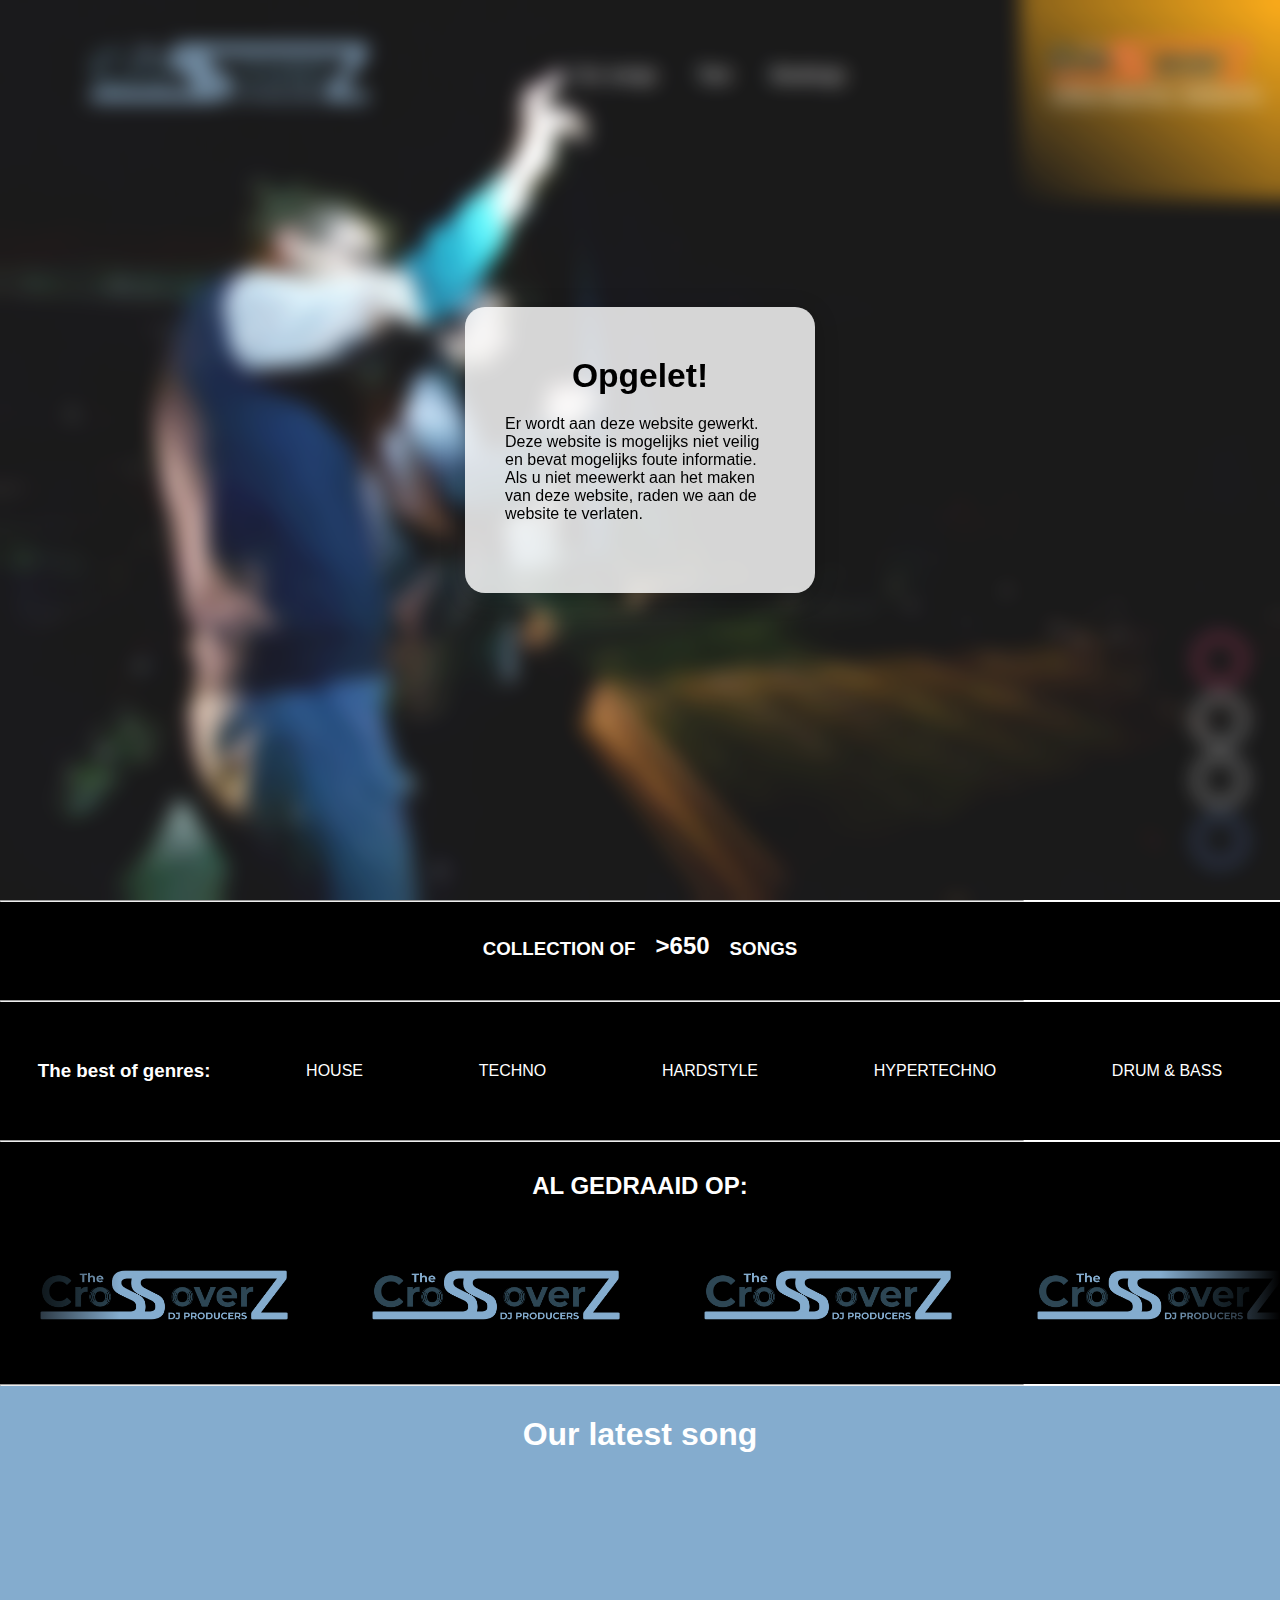
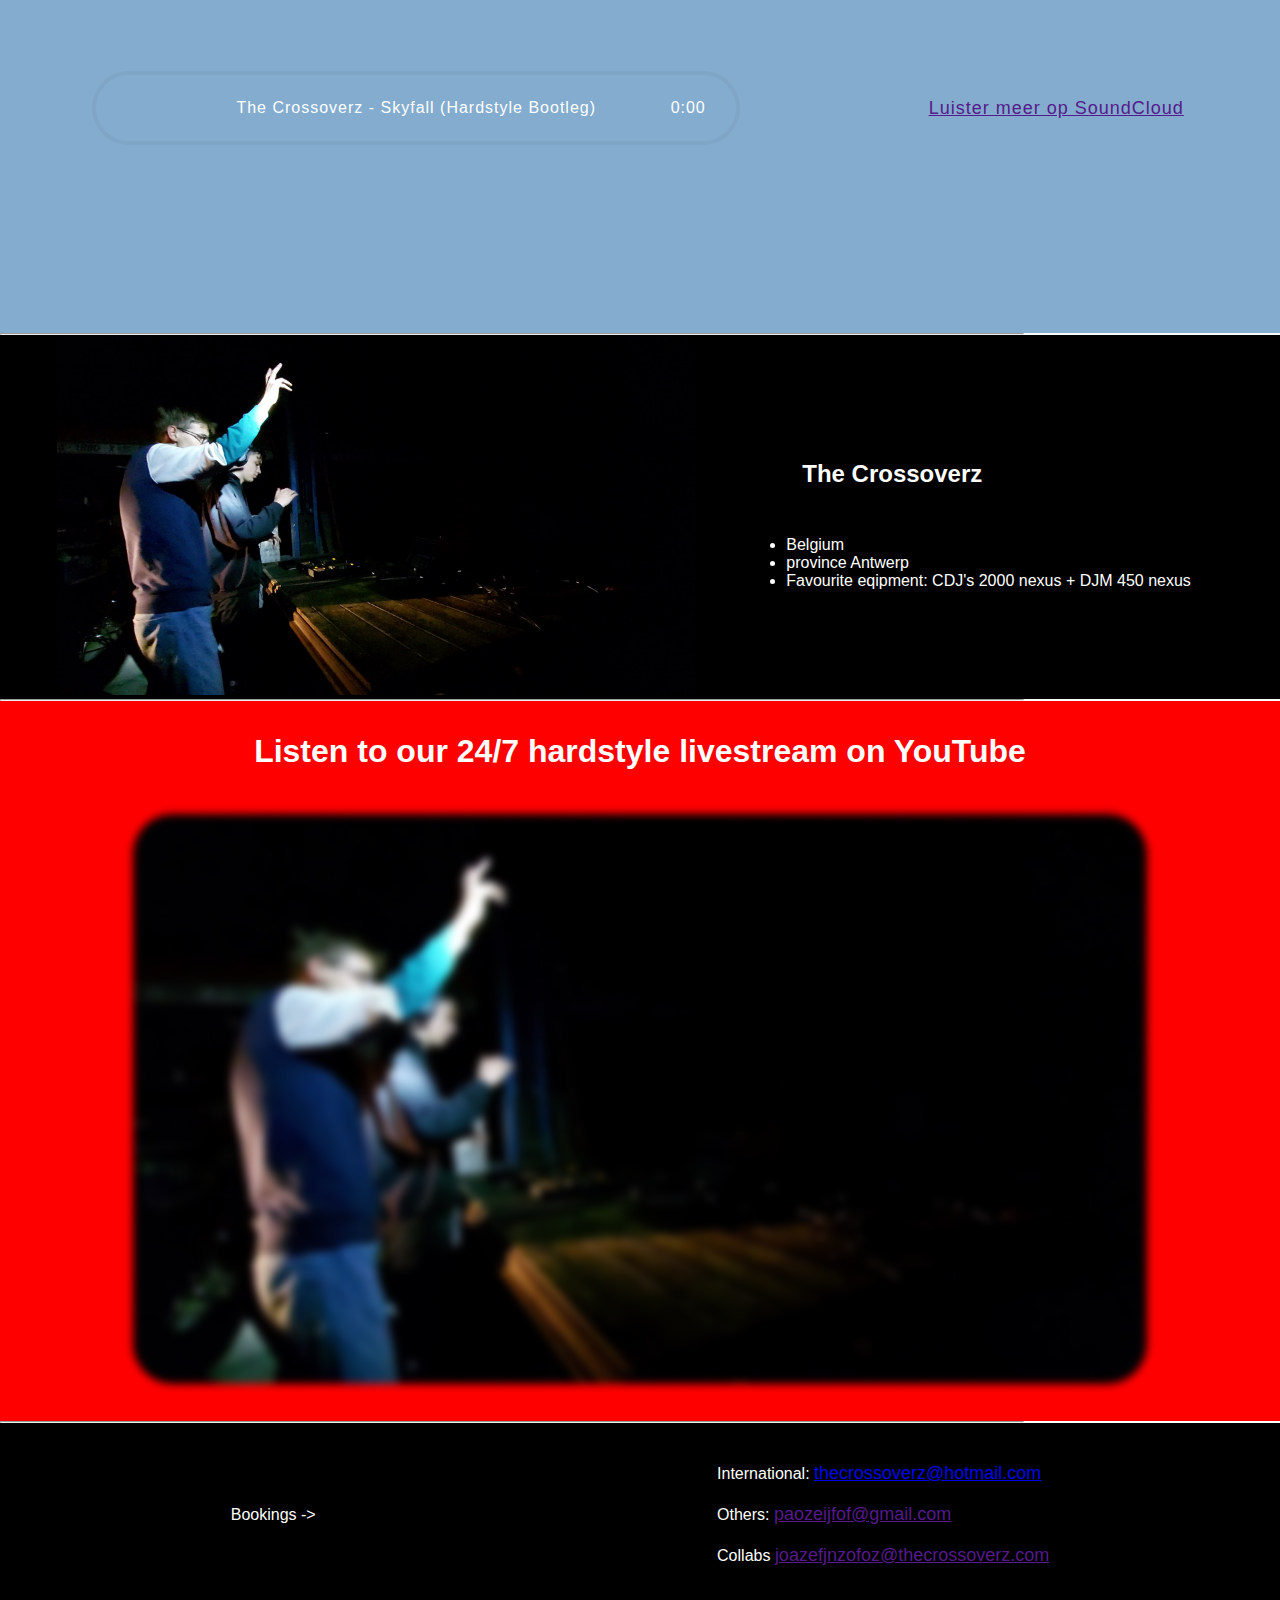
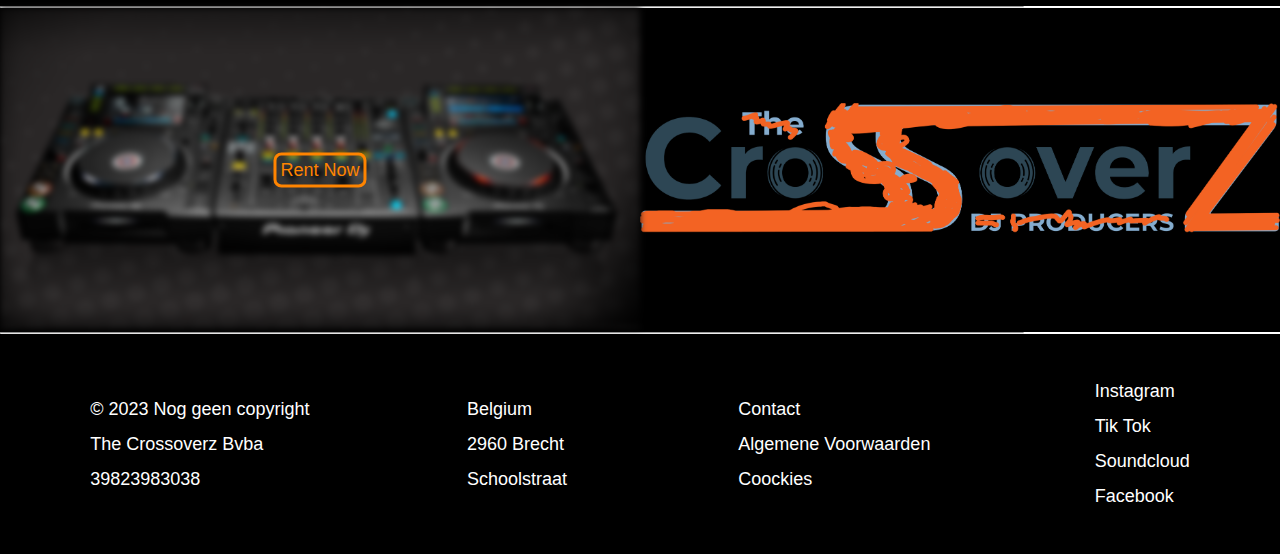
==== index.html @ 656bef37 "New website" ====
<!DOCTYPE html>
<html lang="en">
    <head>
        <meta charset="UTF-8" />
        <meta
            http-equiv="X-UA-Compatible"
            content="IE=edge" />
        <meta
            name="viewport"
            content="width=device-width, initial-scale=1.0" />
        <link
            rel="stylesheet"
            type="text/css"
            href="style.css" />
        <link
            rel="stylesheet"
            href="https://cdnjs.cloudflare.com/ajax/libs/font-awesome/6.4.0/css/all.min.css"
            integrity="sha512-iecdLmaskl7CVkqkXNQ/ZH/XLlvWZOJyj7Yy7tcenmpD1ypASozpmT/E0iPtmFIB46ZmdtAc9eNBvH0H/ZpiBw=="
            crossorigin="anonymous"
            referrerpolicy="no-referrer" />
        <title>The Crossoverz</title>
        <link
            rel="icon"
            type="image/x-icon"
            href="./media/Logo_Clear_Icon.png" />
    </head>
    <body>
        <!-- Pop-up screen -->
        <div
            class="popup-screen"
            style="display: flex">
            <div class="popup-box">
                <i class="fas fa-times close-btn"></i>
                <h2>Opgelet!</h2>
                <p>
                    Er wordt aan deze website gewerkt. Deze website is mogelijks niet veilig en bevat mogelijks foute informatie. Als u niet meewerkt aan het maken van deze website, raden we aan de
                    website te verlaten.
                </p>
            </div>
        </div>
        <!-- Header -->
        <header>
            <a href="/">
                <img
                    class="logo"
                    src="./media/Logo_Clear_Website.png"
                    alt="logo" />
            </a>
            <nav>
                <a href="#music">
                    <i class="fa-solid fa-music"></i>
                    Our songs
                </a>
                <a href="#test2">
                    <i class="fa-solid fa-flask-vial"></i>
                    Test
                </a>
                <a href="#bookings">
                    <i class="fa-solid fa-calendar-days"></i>
                    Bookings
                </a>
            </nav>
            <a href="https://www.rental.thecrossoverz.com">
                <img
                    class="logo_rental"
                    src="./media/Logo_Clear_Website_Rental.png"
                    alt="logo the crossoverz rental" />
                <p><i class="share-square"></i>OPEN RENTAL WEBSITE</p>
            </a>
        </header>
        <div class="later"></div>
        <!-- Fullscreenpicture -->
        <div class="fullscreenpicture">
            <img
                src="./media/thecrossoverz_dj.jpg"
                alt="muziek aan het draaien" />
        </div>
        <!-- Socials -->
        <div class="socials-wrapper">
            <a
                href="https://www.instagram.com/thecrossoverz"
                target="_blank">
                <i class="fa-brands fa-instagram"></i>
            </a>
            <a
                href="https://www.tiktok.com"
                target="_blank">
                <i class="fa-brands fa-tiktok"></i>
            </a>
            <a
                href="https://www.soundcloud.com"
                target="_blank">
                <i class="fa-brands fa-soundcloud"></i>
            </a>
            <a
                href="https://www.facebook.com"
                target="_blank">
                <i class="fa-brands fa-facebook-f"></i>
            </a>
        </div>
        <!-- Arrow -->
        <div class="arrow-wrapper">
            <a
                id="middle"
                href="#middle">
                <i class="fas fa-arrow-down"></i>
            </a>
        </div>
        <!-- Collection -->
        <hr />
        <div class="collection">
            <h3>Collection of</h3>
            <h2>>650</h2>
            <h3>songs</h3>
        </div>
        <hr />
        <!-- Genres -->
        <div class="genres">
            <h3>The best of genres:</h3>
            <p>house</p>
            <p>techno</p>
            <p>hardstyle</p>
            <p>hypertechno</p>
            <p>drum & bass</p>
        </div>
        <hr />
        <!-- Places slide -->
        <div class="places">
            <h2>Al gedraaid op:</h2>
            <div class="logos_places">
                <div class="logos_places-slide">
                    <img
                        src="./media/Logo_Clear_Website.png"
                        alt="" />
                    <img
                        src="./media/Logo_Clear_Website.png"
                        alt="" />
                    <img
                        src="./media/Logo_Clear_Website.png"
                        alt="" />
                    <img
                        src="./media/Logo_Clear_Website.png"
                        alt="" />
                    <img
                        src="./media/Logo_Clear_Website.png"
                        alt="" />
                    <img
                        src="./media/Logo_Clear_Website.png"
                        alt="" />
                </div>
                <div class="logos_places-slide">
                    <img
                        src="./media/Logo_Clear_Website.png"
                        alt="" />
                    <img
                        src="./media/Logo_Clear_Website.png"
                        alt="" />
                    <img
                        src="./media/Logo_Clear_Website.png"
                        alt="" />
                    <img
                        src="./media/Logo_Clear_Website.png"
                        alt="" />
                    <img
                        src="./media/Logo_Clear_Website.png"
                        alt="" />
                    <img
                        src="./media/Logo_Clear_Website.png"
                        alt="" />
                </div>
            </div>
        </div>
        <!-- Our music -->
        <hr />
        <!-- <iframe
            id="soundcloud"
            width="100%"
            height="450"
            scrolling="no"
            frameborder="no"
            allow="autoplay"
            src="https://w.soundcloud.com/player/?url=https%3A//api.soundcloud.com/playlists/1630295785&color=%2384acce&auto_play=false&hide_related=false&show_comments=true&show_user=true&show_reposts=false&show_teaser=true"></iframe> -->
        <div
            id="music"
            class="ourmusic">
            <h1>Our latest song</h1>
            <div class="oursongs">
                <audio
                    id="player"
                    src="./media/The Crossoverz - Skyfall.mp3"></audio>
                <div class="player">
                    <div class="control">
                        <i
                            class="fas fa-play"
                            id="playbtn"></i>
                    </div>
                    <div class="info">
                        The Crossoverz - Skyfall (Hardstyle Bootleg)
                        <div class="bar">
                            <div id="progress"></div>
                        </div>
                    </div>
                    <div id="current">0:00</div>
                </div>
                <div class="luitermeer">
                    <a
                        href=""
                        target="_blank"
                        >Luister meer op SoundCloud</a
                    >
                </div>
            </div>
        </div>
        <!-- Test -->
        <hr />
        <div class="test12">
            <div class="test1">
                <img
                    src="./media/thecrossoverz_dj.jpg"
                    alt="" />
            </div>
            <div
                id="test2"
                class="test2">
                <h2>The Crossoverz</h2>
                <ul>
                    <li>Belgium</li>
                    <li>province Antwerp</li>
                    <li>Favourite eqipment: CDJ's 2000 nexus + DJM 450 nexus</li>
                </ul>
            </div>
        </div>
        <hr />
        <!-- Livestream -->
        <div class="livestream">
            <h1>Listen to our 24/7 hardstyle livestream on YouTube</h1>
            <div class="vid">
                <img
                    src="./media/thecrossoverz_dj.jpg"
                    alt="" />
                <a href="https://wwW.youtube.com"><i class="fas fa-play"></i></a>
            </div>
        </div>
        <hr />
        <!-- Contact: bookings + others -->
        <div
            id="bookings"
            class="bookings">
            <div>
                <p>Bookings -></p>
            </div>
            <div>
                <p>
                    <i class="fa-solid fa-globe"></i>
                    International:
                    <a href="mailto:thecrossoverz@hotmail.com"> thecrossoverz@hotmail.com </a>
                </p>
                <p>
                    Others:
                    <a href="">paozeijfof@gmail.com</a>
                </p>
                <p>
                    <i class="fa-solid fa-people-arrows"></i>
                    Collabs
                    <a href="">joazefjnzofoz@thecrossoverz.com</a>
                </p>
            </div>
        </div>
        <hr />
        <!-- Rental -->
        <div class="rental">
            <div class="rental_links">
                <img
                    src="./media/1952410746.png"
                    alt="djset" />
                <a
                    class="rental_button"
                    href="https://www.rental.thecrossoverz.com"
                    ><i class="fa-solid fa-right-to-bracket"></i> Rent Now</a
                >
            </div>
            <div class="rental_rechts">
                <img
                    src="./media/Logo_Clear_Website_Rental.png"
                    alt="" />
            </div>
        </div>
        <hr />
        <!-- Footer -->
        <footer>
            <div class="kolom">
                <p>© 2023 Nog geen copyright</p>
                <p>The Crossoverz Bvba</p>
                <p>39823983038</p>
            </div>
            <div class="kolom">
                <a href="https://www.maps.google.com">
                    <p>Belgium</p>
                    <p>2960 Brecht</p>
                    <p>Schoolstraat</p>
                </a>
            </div>
            <div class="kolom">
                <a href="/contact.html">
                    <i class="fa-solid fa-address-card"></i>
                    Contact
                </a>
                <a href="">
                    <i class="fa-solid fa-file-invoice"></i>
                    Algemene Voorwaarden
                </a>
                <a href="">
                    <i class="fa-solid fa-cookie-bite"></i>
                    Coockies
                </a>
            </div>
            <div class="kolom">
                <a href=""><i class="fa-brands fa-instagram"></i> Instagram</a>
                <a href=""><i class="fa-brands fa-tiktok"></i> Tik Tok</a>
                <a href=""><i class="fa-brands fa-soundcloud"></i> Soundcloud</a>
                <a href=""><i class="fa-brands fa-facebook-f"></i> Facebook</a>
            </div>
        </footer>
        <script src="./srcipt.js"></script>

        <!-- Script voor pop-up -->
        <script type="text/javascript">
            const popupScreen = document.querySelector(".popup-screen");
            const popupBox = document.querySelector(".popup-box");
            const closeBtn = document.querySelector(".close-btn");

            window.addEventListener("load", () => {
                setTimeout(() => {
                    popupScreen.classList.add("active");
                }, 500);
            });

            closeBtn.addEventListener("click", () => {
                popupScreen.classList.remove("active");
                document.cookie = "WebsiteName=testWebsite; max-age=" + 24 * 60 * 60;
            });
            const WebsiteCookie = document.cookie.indexOf("WebsiteName=");
            if (WebsiteCookie != -1) {
                popupScreen.style.display = "none";
            } else {
                popupScreen.style.display = "flex";
            }
        </script>
    </body>
</html>
---- style.css ----
* {
    padding: 0;
    margin: 0;
    font-family: Verdana, Geneva, Tahoma, sans-serif;
    scroll-behavior: smooth;
    box-sizing: border-box;
}

a {
    font-size: large;
}

hr {
    /* margin: 5px auto; */
    /* background-color: rgb(255, 255, 255); */
    width: 80%;
    /* height: 4px; */
    /* border-radius: 50px; */
}

* a:hover {
    color: #84acce;
}

/* Cookies */
.popup-screen {
    font-family: "Roboto Mono", monospace;
    z-index: 99999999;
    position: fixed;
    background: rgba(255, 255, 255, 0.1);
    -webkit-backdrop-filter: blur(10px);
    backdrop-filter: blur(10px);
    width: 100%;
    height: 100vh;
    display: -webkit-box;
    display: -ms-flexbox;
    display: flex;
    -webkit-box-pack: center;
    -ms-flex-pack: center;
    justify-content: center;
    -webkit-box-align: center;
    -ms-flex-align: center;
    align-items: center;
    visibility: hidden;
    -webkit-transition: 0.5s ease;
    -o-transition: 0.5s ease;
    transition: 0.5s ease;
    -webkit-transition-property: visibility;
    -o-transition-property: visibility;
    transition-property: visibility;
}
.popup-screen.active {
    visibility: visible;
}
.popup-box {
    position: relative;
    background: rgba(255, 255, 255, 0.8);
    -webkit-backdrop-filter: blur(10px);
    backdrop-filter: blur(10px);
    max-width: 350px;
    display: -webkit-box;
    display: -ms-flexbox;
    display: flex;
    -webkit-box-pack: center;
    -ms-flex-pack: center;
    justify-content: center;
    -webkit-box-align: center;
    -ms-flex-align: center;
    align-items: center;
    -webkit-box-orient: vertical;
    -webkit-box-direction: normal;
    -ms-flex-direction: column;
    flex-direction: column;
    margin: 20px;
    padding: 50px 40px;
    border-radius: 20px;
    -webkit-box-shadow: 0 5px 25px rgb(0 0 0 / 20%);
    box-shadow: 0 5px 25px rgb(0 0 0 / 20%);
    -webkit-transform: scale(0);
    -ms-transform: scale(0);
    transform: scale(0);
    -webkit-transition: 0.5s ease;
    -o-transition: 0.5s ease;
    transition: 0.5s ease;
    -webkit-transition-property: -webkit-transform;
    transition-property: -webkit-transform;
    -o-transition-property: transform;
    transition-property: transform;
    transition-property: transform, -webkit-transform;
}
.popup-screen.active .popup-box {
    -webkit-transform: scale(1);
    -ms-transform: scale(1);
    transform: scale(1);
}
.popup-box h2 {
    font-size: 2.1em;
    font-weight: 800;
    margin-bottom: 20px;
}
.popup-box p {
    font-size: 1em;
    margin-bottom: 20px;
}
.popup-box .btn {
    color: #fff;
    background: rgb(45, 192, 26);
    font-size: 1.1em;
    font-weight: 500;
    text-decoration: none;
    text-transform: uppercase;
    padding: 7px 27px;
    border-radius: 7px;
}
.close-btn {
    position: absolute;
    font-size: 1em;
    top: 0;
    right: 0;
    margin: 15px;
    cursor: pointer;
    opacity: 0.5;
    -webkit-transition: 0.3s ease;
    -o-transition: 0.3s ease;
    transition: 0.3s ease;
    -webkit-transition-property: opacity;
    -o-transition-property: opacity;
    transition-property: opacity;
}
.close-btn:hover {
    opacity: 1;
}

/* Scrollbar + Selectie v tekst */
::-moz-selection {
    color: white;
    background-color: #84acce;
}
::selection {
    color: white;
    background-color: #84acce;
}
::-webkit-scrollbar {
    width: 12px;
}
::-webkit-scrollbar-track {
    -webkit-box-shadow: inset 0 0 10px rgba(0, 0, 0, 0.25);
    box-shadow: inset 0 0 10px rgba(0, 0, 0, 0.25);
}
::-webkit-scrollbar-thumb {
    border-radius: 10px;
    background-color: #84acce;
}
::-webkit-scrollbar-thumb:hover {
    background-color: #84acced5;
}

/* Header */
header {
    position: absolute;
    top: 0;
    left: 0;
    width: 100%;
    display: flex;
    justify-content: space-between;
    align-items: center;
    color: white;
    height: 150px;
    z-index: 999;
}

header a {
    margin: 1em;
    text-decoration: none;
    color: white;
}

header .logo {
    width: 350px;
    height: auto;
    padding-left: 4em;
}

header .logo_rental {
    width: 200px;
    height: auto;
    margin-right: 7%;
}

.later {
    position: absolute;
    top: 0;
    right: 0;
    height: 200px;
    width: 260px;
    background: linear-gradient(to top right, transparent, orange);
    z-index: 100;
}

/* Fullscreen picture */
.fullscreenpicture {
    width: 100%;
    height: 100vh;
    overflow: hidden;
}

.fullscreenpicture img {
    width: 100%;
    height: 100%;
    object-fit: cover;
    object-position: left top;
}

/* Socials */
.socials-wrapper {
    position: absolute;
    bottom: 25px;
    right: 25px;
    z-index: 10;
}

.socials-wrapper a {
    display: flex;
    align-items: center;
    justify-content: center;
    width: 50px;
    height: 50px;
    color: white;
    font-size: 25px;
    text-decoration: none;
    border: solid white 3px;
    border-radius: 50%;
    margin: 10px;
}
.socials-wrapper a:nth-child(1) {
    color: #e1306c;
    border-color: #e1306c;
}
/* .socials-wrapper a:nth-child(2){
    color: #00000000;
    border-color: #00000000;
} */
/* .socials-wrapper a:nth-child(3){
    color: #4267b2;
    border-color: #4267b2;
} */
.socials-wrapper a:nth-child(4) {
    color: #4267b2;
    border-color: #4267b2;
}

/* Arrow */
.arrow-wrapper {
    position: absolute;
    bottom: 25px;
    left: 50%;
    transform: translateX(-50%);
    z-index: 10;
}

.arrow-wrapper a {
    display: flex;
    align-items: center;
    justify-content: center;
    width: 40px;
    height: 40px;
    color: #ffffff;
    font-size: 22px;
    text-decoration: none;
}

/* Music collection size */
.collection {
    text-transform: uppercase;
    display: flex;
    color: white;
    background-color: black;
    align-items: flex-end;
    align-content: center;
    justify-content: center;
    padding: 20px 0 30px 0;
}

.collection * {
    padding: 10px;
}

/* Our genres */
.genres {
    background-color: black;
    color: white;
    display: flex;
    align-items: center;
    justify-content: space-around;
    padding: 50px 0px;
    flex-wrap: wrap;
    align-content: center;
}

.genres p {
    text-transform: uppercase;
    padding: 10px 20px;
}

/* Places been slide */
.places {
    background-color: black;
    color: white;
}

.places h2 {
    text-transform: uppercase;
    text-align: center;
    padding: 30px 10px 10px 10px;
}

@keyframes slide {
    from {
        transform: translateX(0);
    }
    to {
        transform: translateX(-100%);
    }
}

.logos_places {
    overflow: hidden;
    padding: 60px 0;
    background: black;
    white-space: nowrap;
    position: relative;
}

.logos_places:before,
.logos_places:after {
    position: absolute;
    top: 0;
    width: 120px;
    height: 100%;
    content: "";
    z-index: 2;
}

.logos_places:before {
    left: 0;
    background: linear-gradient(to left, rgba(255, 255, 255, 0), black);
}

.logos_places:after {
    right: 0;
    background: linear-gradient(to right, rgba(255, 255, 255, 0), black);
}

.logos_places:hover .logos-slide {
    animation-play-state: paused;
}

.logos_places-slide {
    display: inline-block;
    animation: 35s slide infinite linear;
}

.logos_places-slide img {
    height: 50px;
    margin: 0 40px;
}

/* Music player SoundCloud */
/* .soundcloud {
    height: 500px;
    color: black;
    background-color: orange;
    text-transform: uppercase;
    font-size: xx-large;
    text-align: center;
} */

/* Music player */

.ourmusic h1 {
    text-align: center;
    background-color: #84acce;
    padding: 30px;
    color: white;
}

.oursongs {
    min-height: 450px;
    margin: 0;
    padding: 0;
    box-sizing: border-box;
    /* font-family: sans-serif; */
    letter-spacing: 1px;
    transition: all 0.35s linear;
    display: flex;
    justify-content: space-around;
    align-items: center;
    --bg: #84acce;
    background-color: var(--bg);
    color: white;
    position: relative;
    z-index: 0;
}

.oursongs .player {
    width: 640px;
    background-color: var(--bg);
    display: grid;
    grid-template-columns: 48px 1fr 48px;
    grid-gap: 16px;
    padding: 8px 24px;
    position: relative;
    border-radius: 64px;
}

.oursongs .control,
#current {
    height: 100%;
    display: flex;
    justify-content: center;
    align-items: center;
    padding-block: 16px;
}

.oursongs #playbtn {
    font-size: 24px;
    color: rgba(255, 255, 255, 0);
    -webkit-text-stroke-width: 1px;
    -webkit-text-stroke-color: white;
    cursor: pointer;
}

.oursongs #playbtn:hover {
    -webkit-text-fill-color: white;
}

.oursongs .info {
    display: flex;
    justify-content: center;
    align-items: center;
    font-size: 16px;
}

.oursongs #current {
    text-align: right;
}

.oursongs .bar {
    --space: -4px;
    background-color: #2424240b;
    overflow: hidden;
    left: var(--space);
    right: var(--space);
    top: var(--space);
    bottom: var(--space);
    position: absolute;
    border-radius: 64px;
    z-index: -2;
}

.oursongs #progress {
    display: block;
    width: var(--progress, 0%);
    background-color: white;
    transition: all 1s linear;
    height: 100%;
}

/* Test */
.test2 {
    min-width: 300px;
    max-width: 50%;
}

.test1 img {
    max-width: 100%;
    height: auto;
}

.test1 {
    min-width: 300px;
    max-width: 50%;
}

.test12 {
    display: flex;
    align-items: stretch;
    background-color: black;
    flex-wrap: wrap;
    justify-content: space-evenly;
    align-items: center;
}

.test2 h2 {
    margin: 2em;
    color: white;
}

.test2 ul {
    color: white;
    margin: 2em;
}
.test2 p {
    margin: 2em;
    color: white;
}

/* Contact bookings, collabs, ... */
.bookings {
    display: flex;
    flex-wrap: wrap;
    align-content: center;
    justify-content: space-around;
    align-items: center;
    padding: 30px;
    color: white;
    background-color: black;
}

.bookings p {
    padding: 10px;
}

/* Rental */
.rental {
    display: flex;
    align-items: stretch;
    background-color: black;
    flex-wrap: wrap;
    justify-content: space-evenly;
    align-items: center;
}

.rental_links {
    min-width: 600px;
    max-width: 50%;
    position: relative;
    text-align: center;
}

.rental_links img {
    max-width: 100%;
    height: auto;
    filter: blur(3px);
}

.rental_button {
    position: absolute;
    top: 50%;
    left: 50%;
    transform: translate(-50%, -50%);
    text-decoration: none;
    z-index: 999;
    border-radius: 8px;
    color: rgb(255, 132, 0);
    border-color: rgb(255, 132, 0);
    border-width: 3px;
    padding: 4px;
    border-style: solid;
}

.rental_rechts {
    min-width: 600px;
    max-width: 50%;
}

.rental_rechts img {
    max-width: 100%;
    height: auto;
}

/* Live stream */
.livestream {
    background-color: red;
    height: 80vh;
    color: white;
    display: flex;
    align-content: space-around;
    flex-wrap: wrap;
    justify-content: center;
}
.livestream h1 {
    padding: 25px 0 0 0;
    text-align: center;
}

.livestream .vid {
    height: 70vh;
    padding: 30px;
    display: flex;
    align-items: center;
}
.livestream img {
    height: 100%;
    width: auto;
    border-radius: 40px;
    filter: blur(4px);
}

.livestream i {
    position: absolute;
    right: 50%;
    font-size: large;
}

.livestream a {
    color: white;
    text-decoration: none;
}

/* Footer */
footer {
    background-color: black;
    color: white;
    display: flex;
    justify-content: space-around;
    padding: 30px 15px;
    align-content: center;
    flex-wrap: wrap;
    font-size: large;
    align-items: center;
}

footer div {
    padding: 10px;
}

footer .kolom {
    display: flex;
    flex-direction: column;
    /* align-items: center; */
    align-items: flex-start;
}

footer .kolom * {
    padding: 7px;
}

footer a {
    text-decoration: none;
    color: white;
    padding: 10px;
}
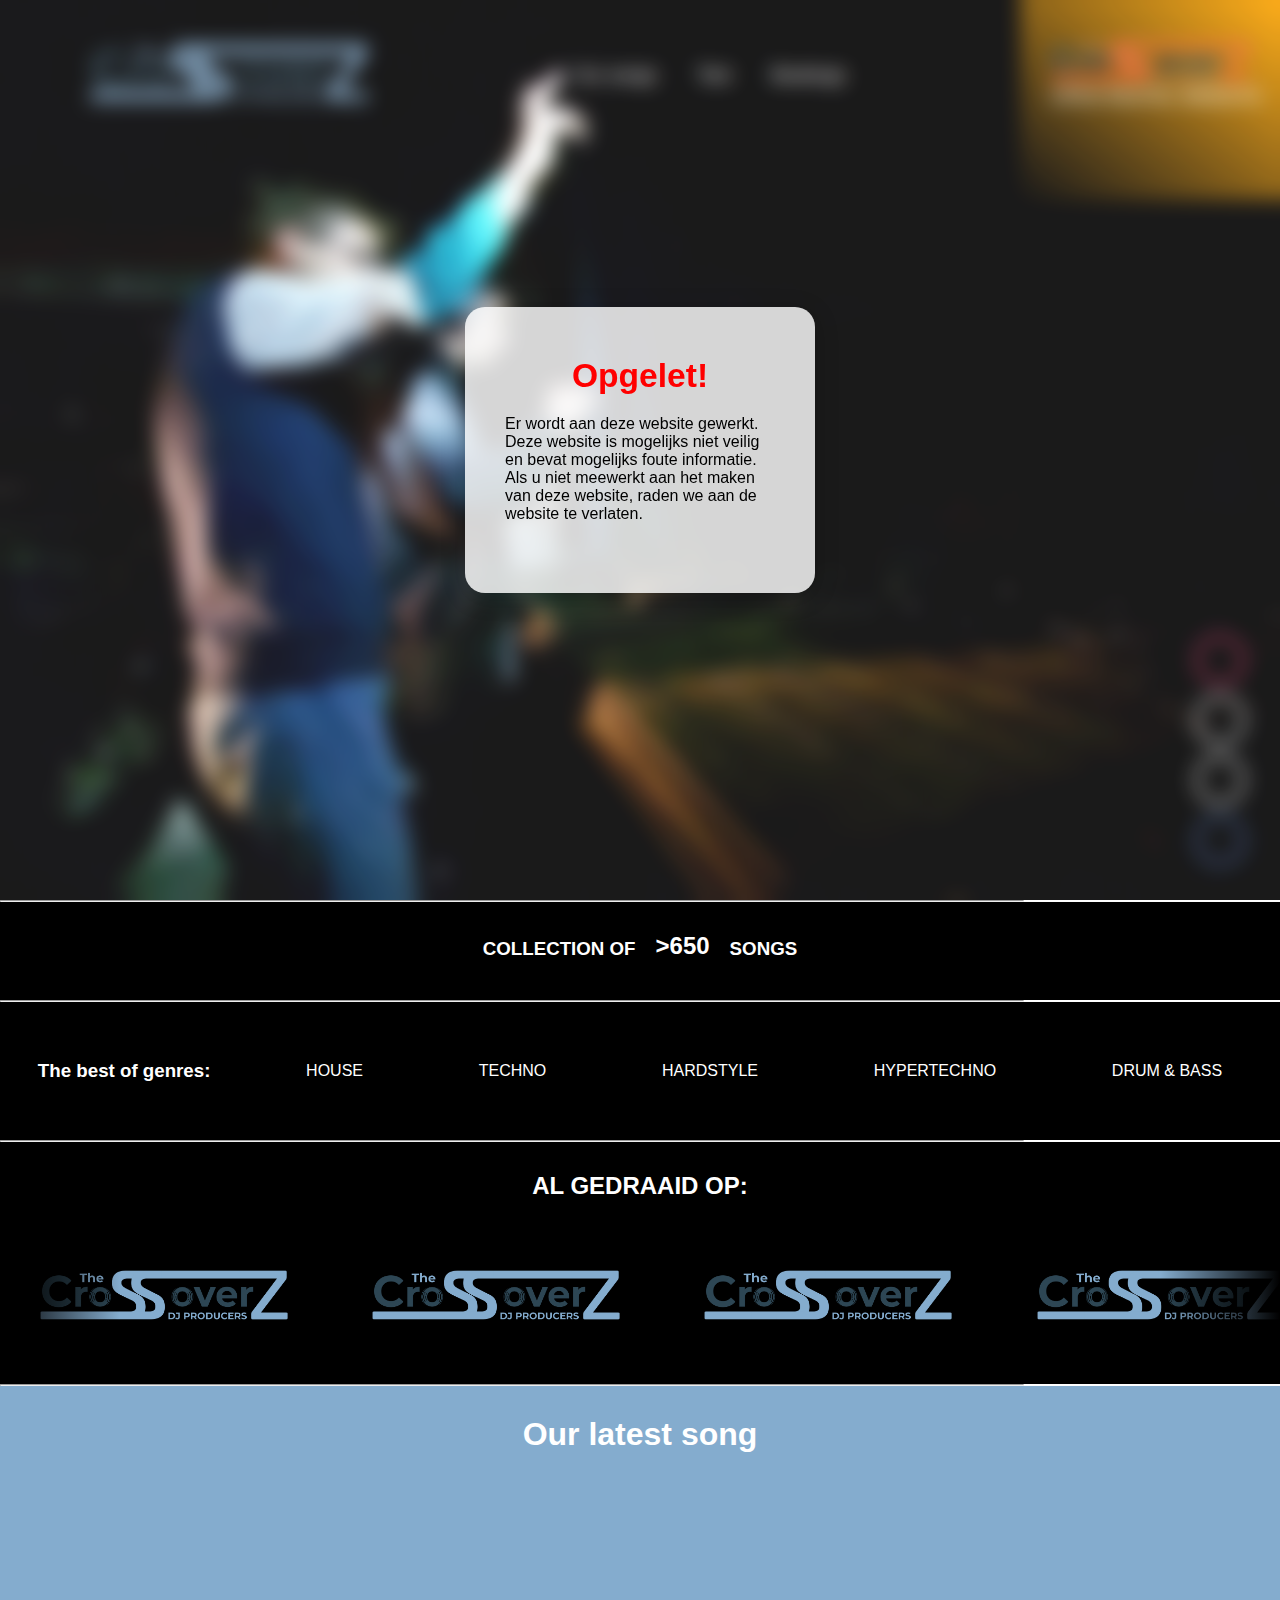
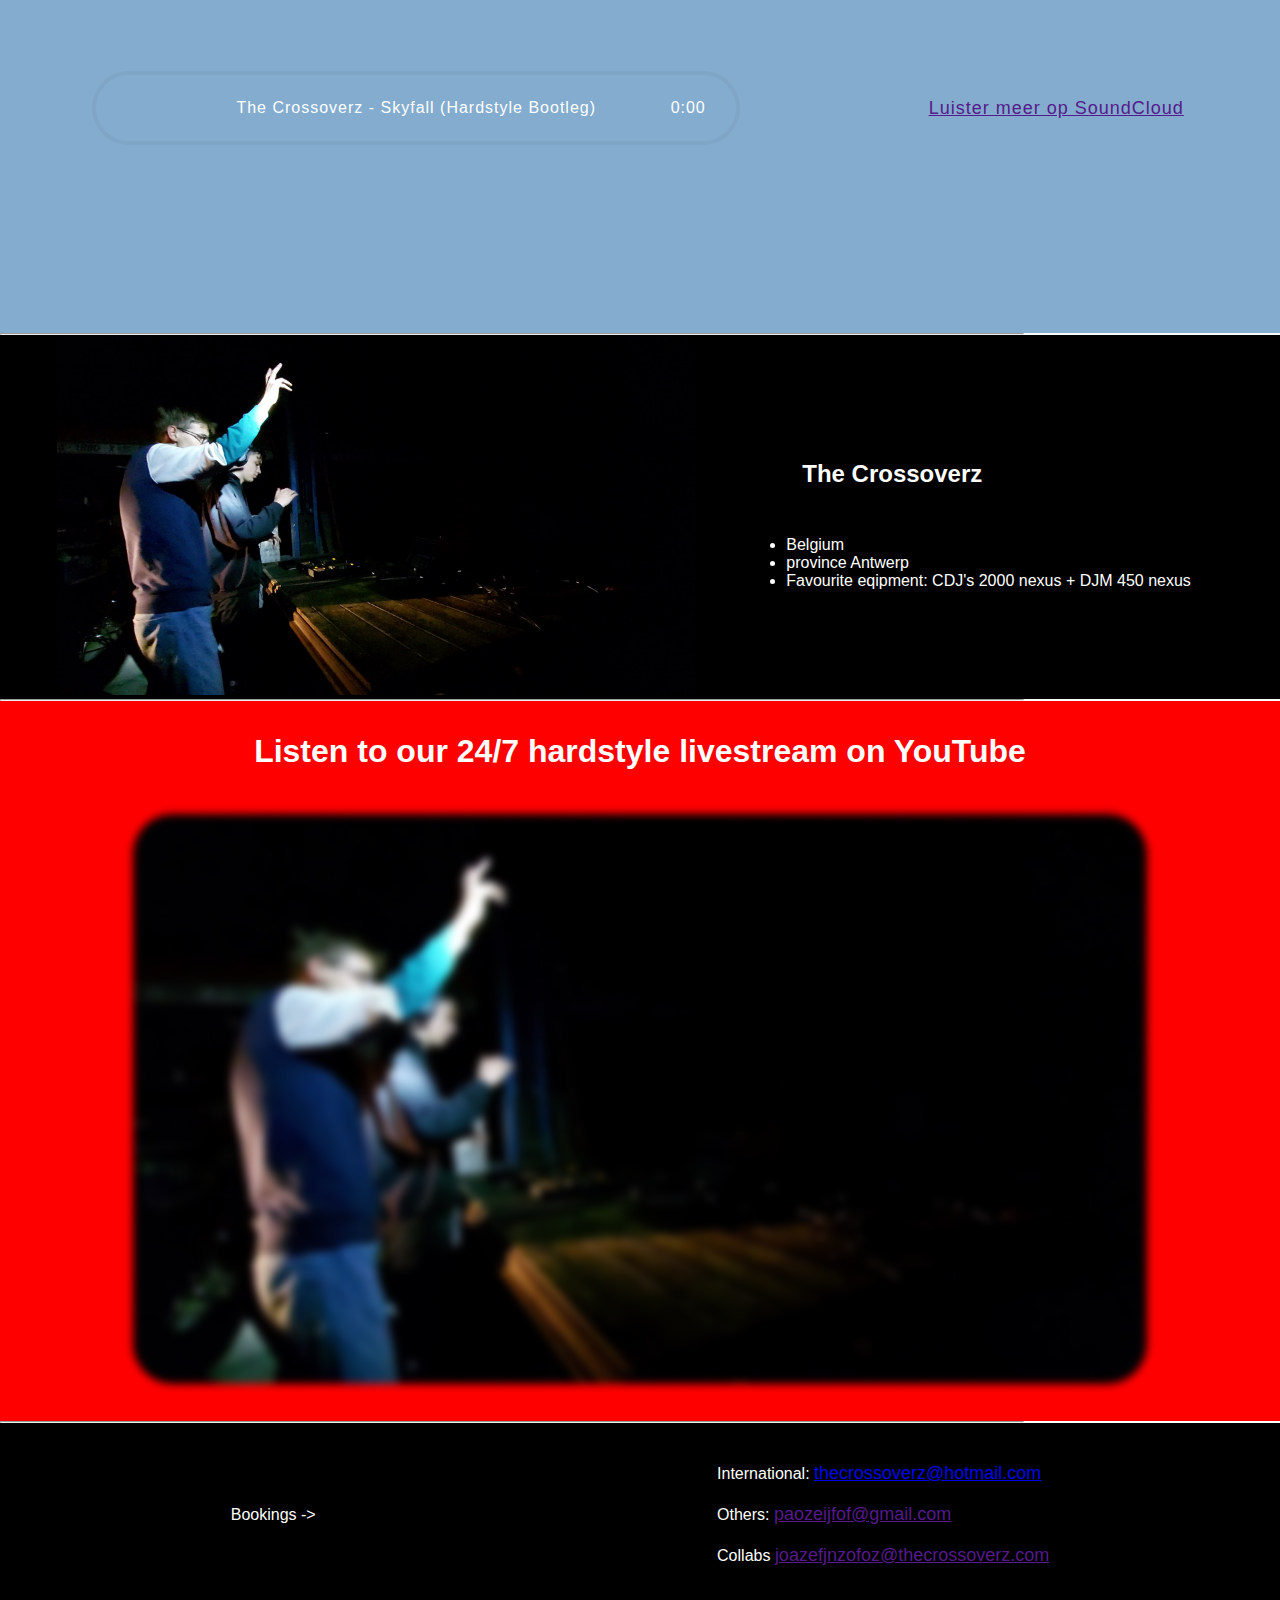
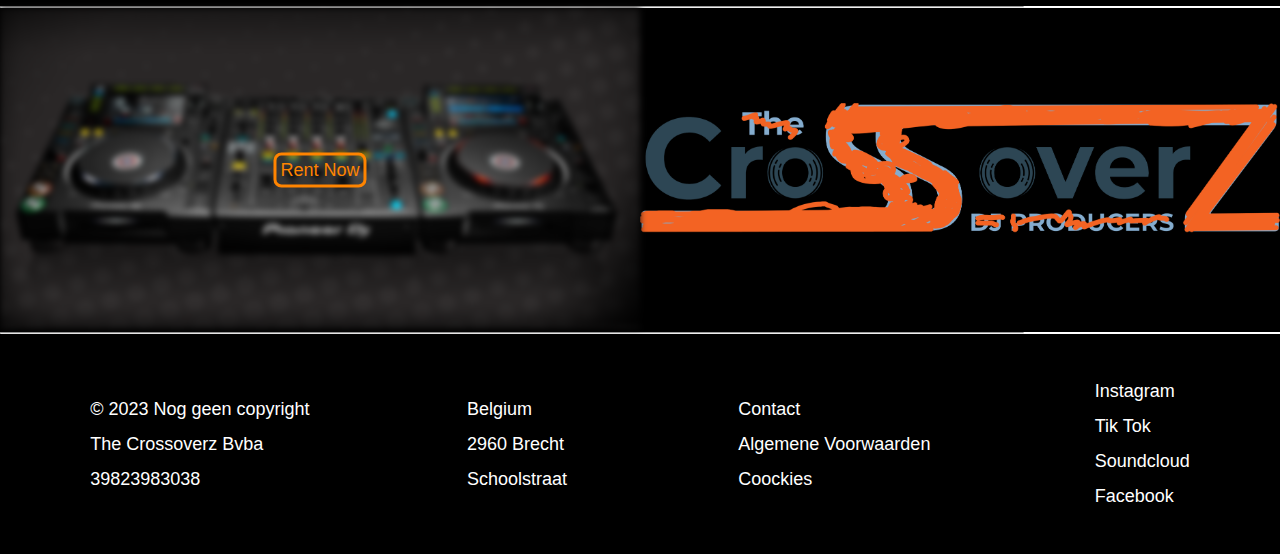
==== commit 1dbeb166: "zaoerihfozagh" ====
--- a/index.html
+++ b/index.html
@@ -31,7 +31,7 @@
             style="display: flex">
             <div class="popup-box">
                 <i class="fas fa-times close-btn"></i>
-                <h2>Opgelet!</h2>
+                <h2><i class="fa-solid fa-triangle-exclamation fa-spin"></i> Opgelet!</h2>
                 <p>
                     Er wordt aan deze website gewerkt. Deze website is mogelijks niet veilig en bevat mogelijks foute informatie. Als u niet meewerkt aan het maken van deze website, raden we aan de
                     website te verlaten.
--- a/style.css
+++ b/style.css
@@ -22,7 +22,7 @@
     color: #84acce;
 }
 
-/* Cookies */
+/* Pop-Up */
 .popup-screen {
     font-family: "Roboto Mono", monospace;
     z-index: 99999999;
@@ -94,6 +94,7 @@
     transform: scale(1);
 }
 .popup-box h2 {
+    color: red;
     font-size: 2.1em;
     font-weight: 800;
     margin-bottom: 20px;
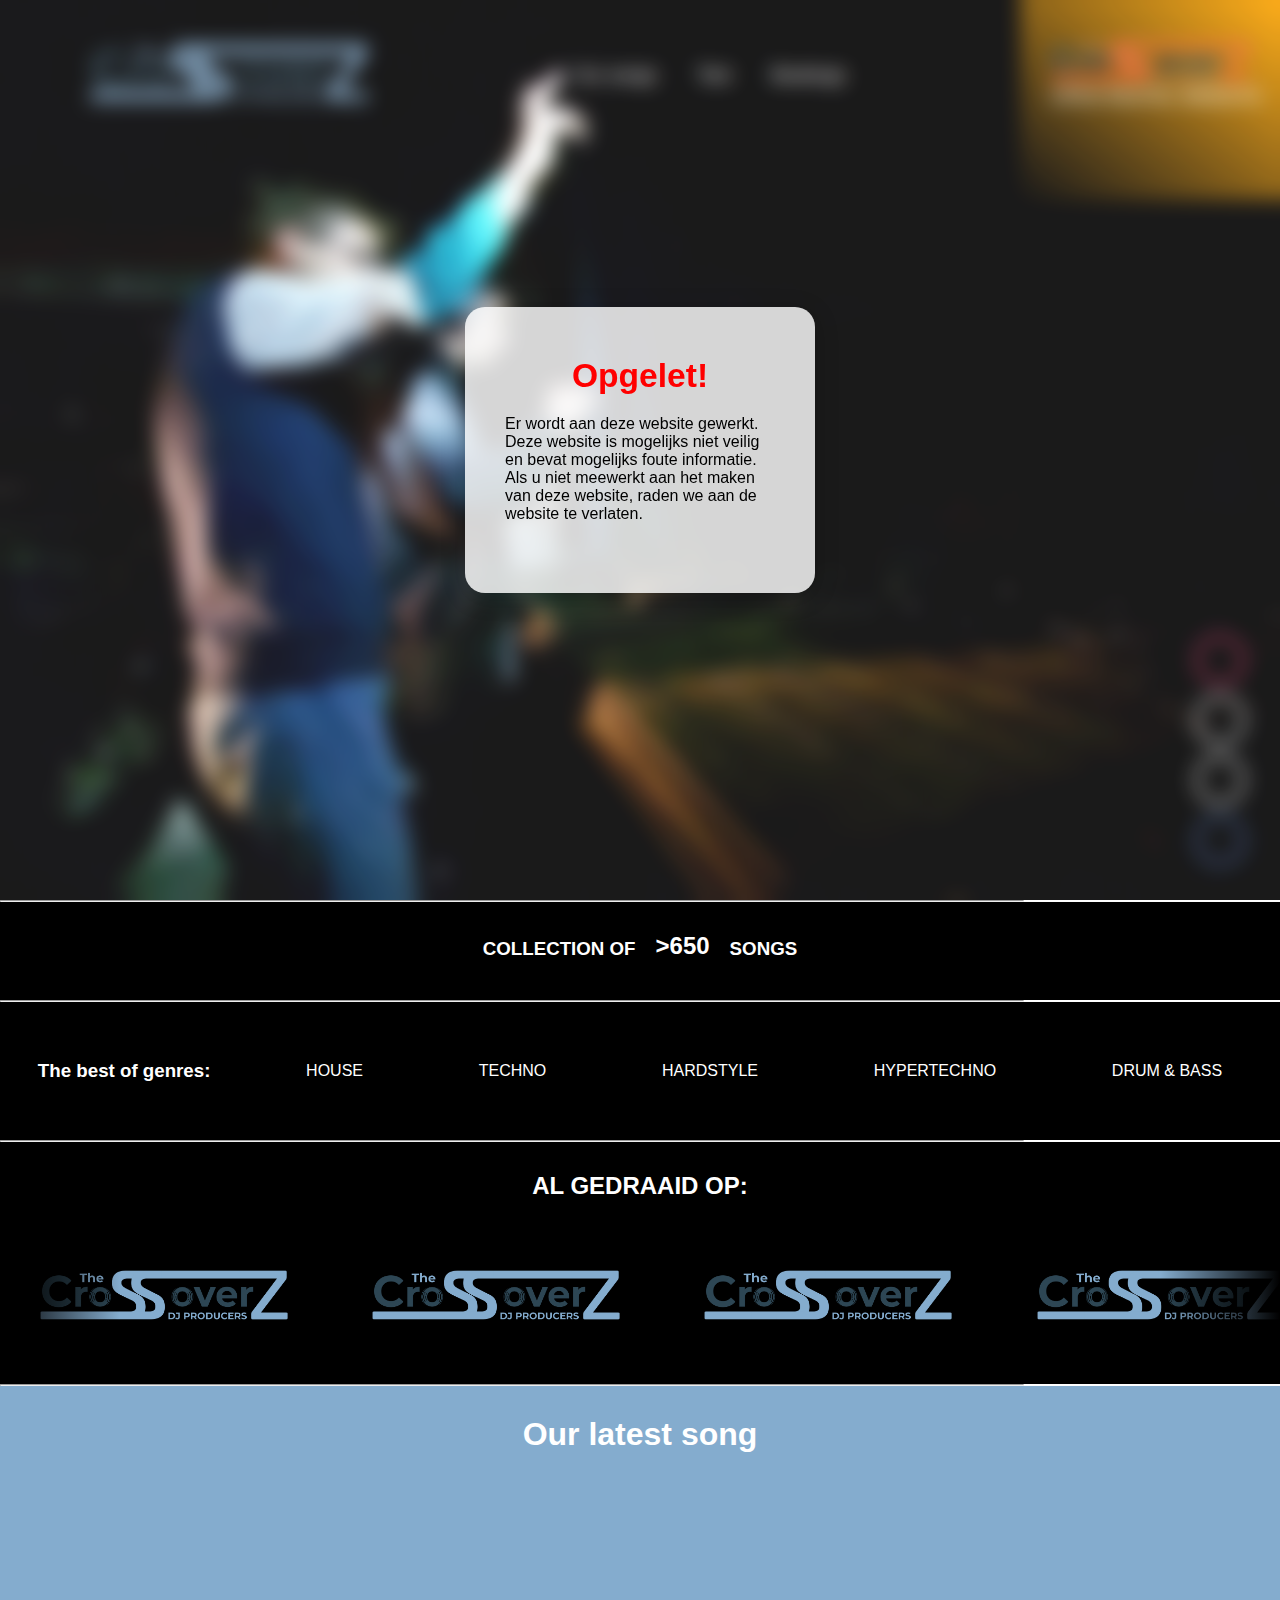
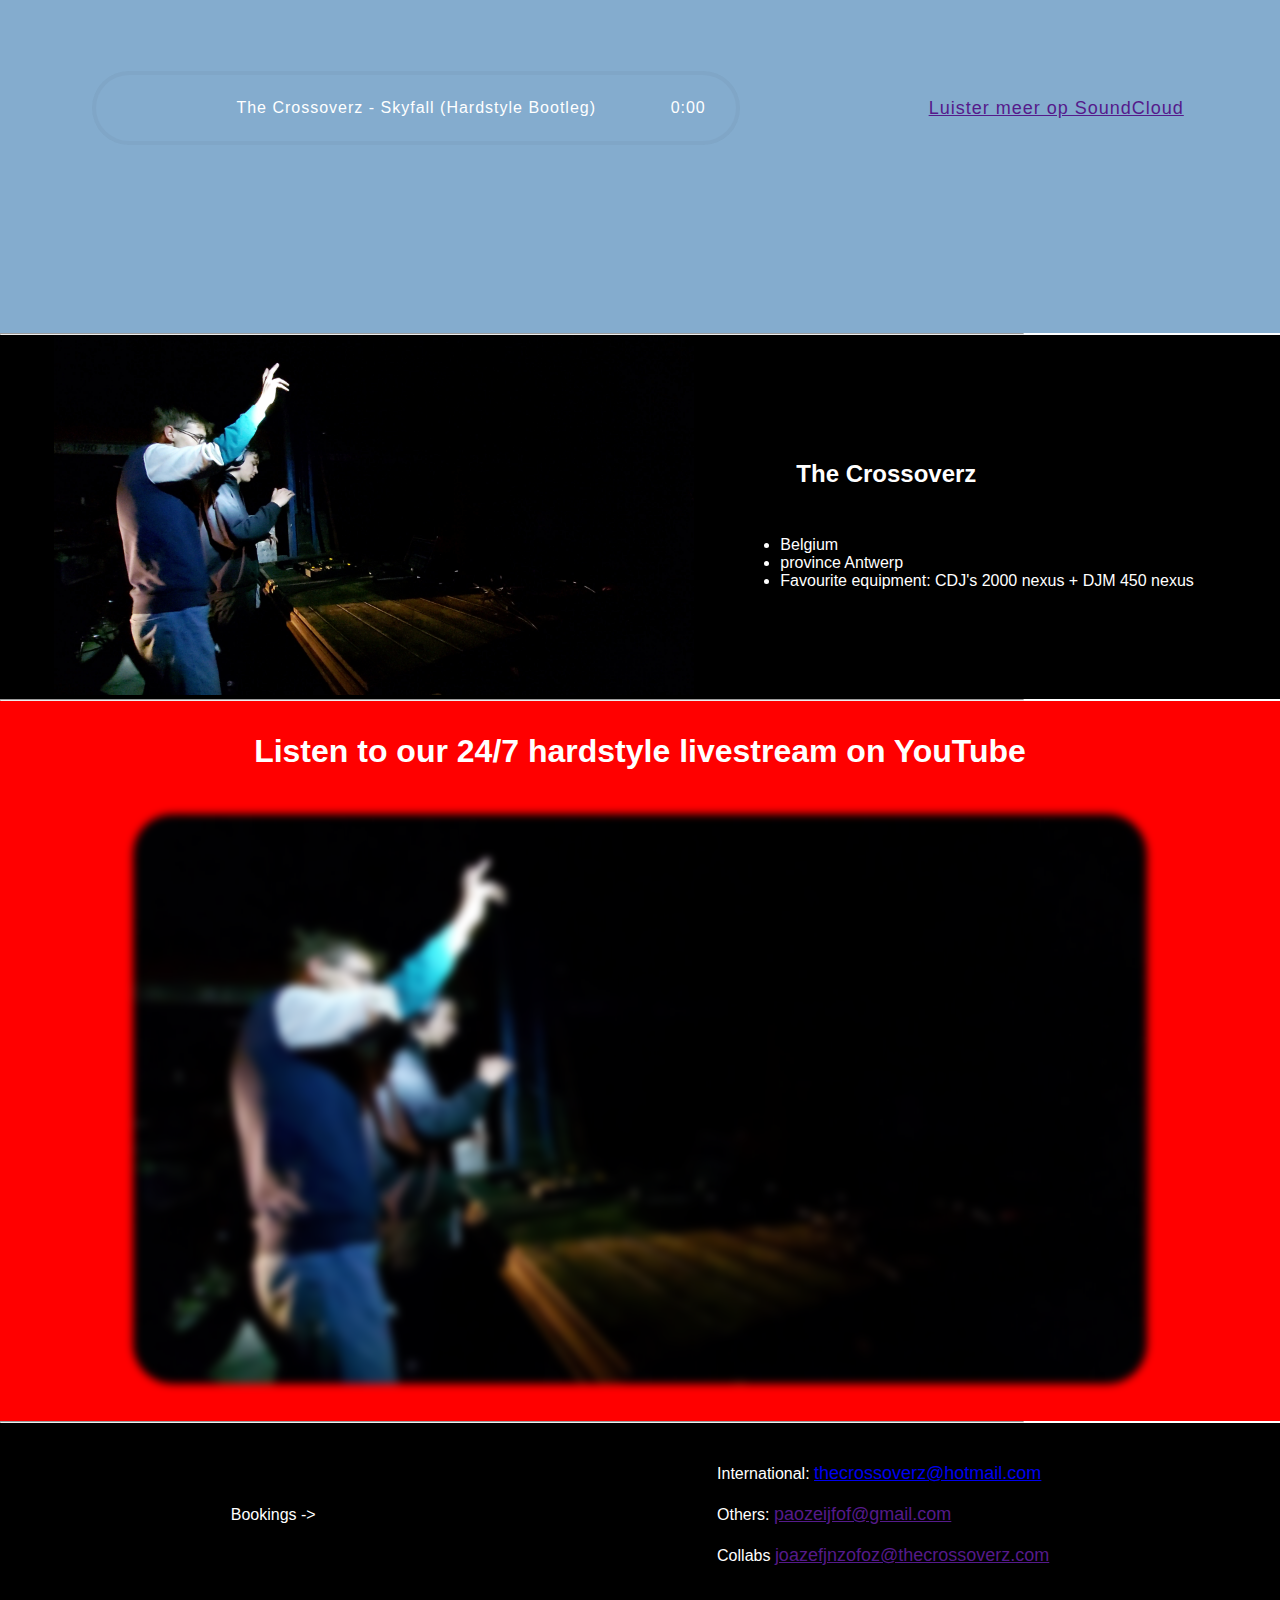
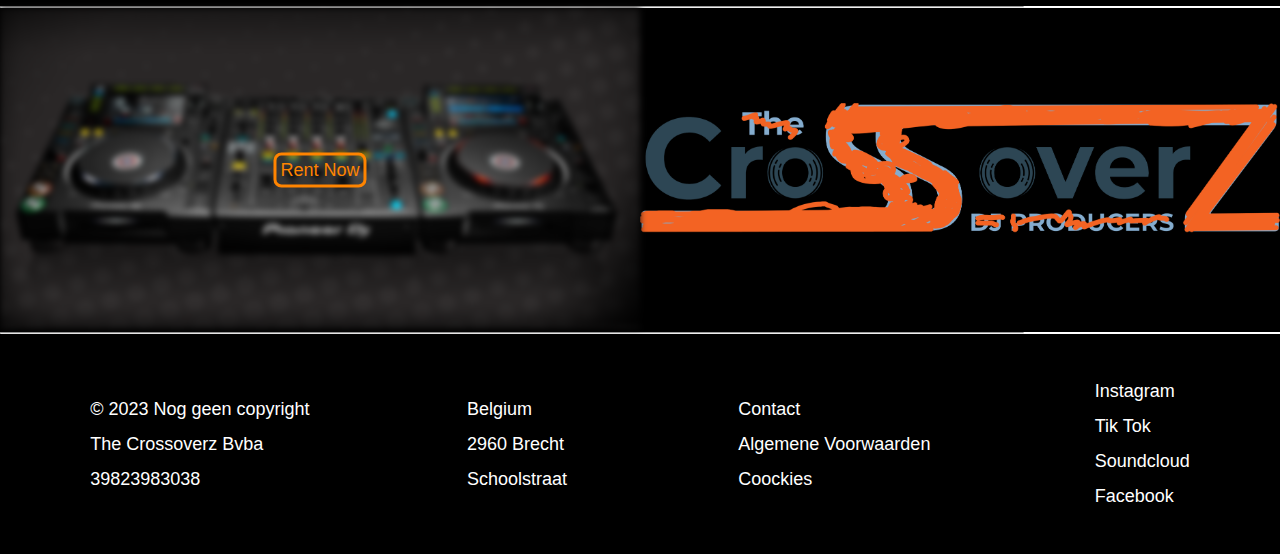
==== commit 00ba0f1c: "zeriughzpeiru" ====
--- a/index.html
+++ b/index.html
@@ -226,7 +226,7 @@
                 <ul>
                     <li>Belgium</li>
                     <li>province Antwerp</li>
-                    <li>Favourite eqipment: CDJ's 2000 nexus + DJM 450 nexus</li>
+                    <li>Favourite equipment: CDJ's 2000 nexus + DJM 450 nexus</li>
                 </ul>
             </div>
         </div>
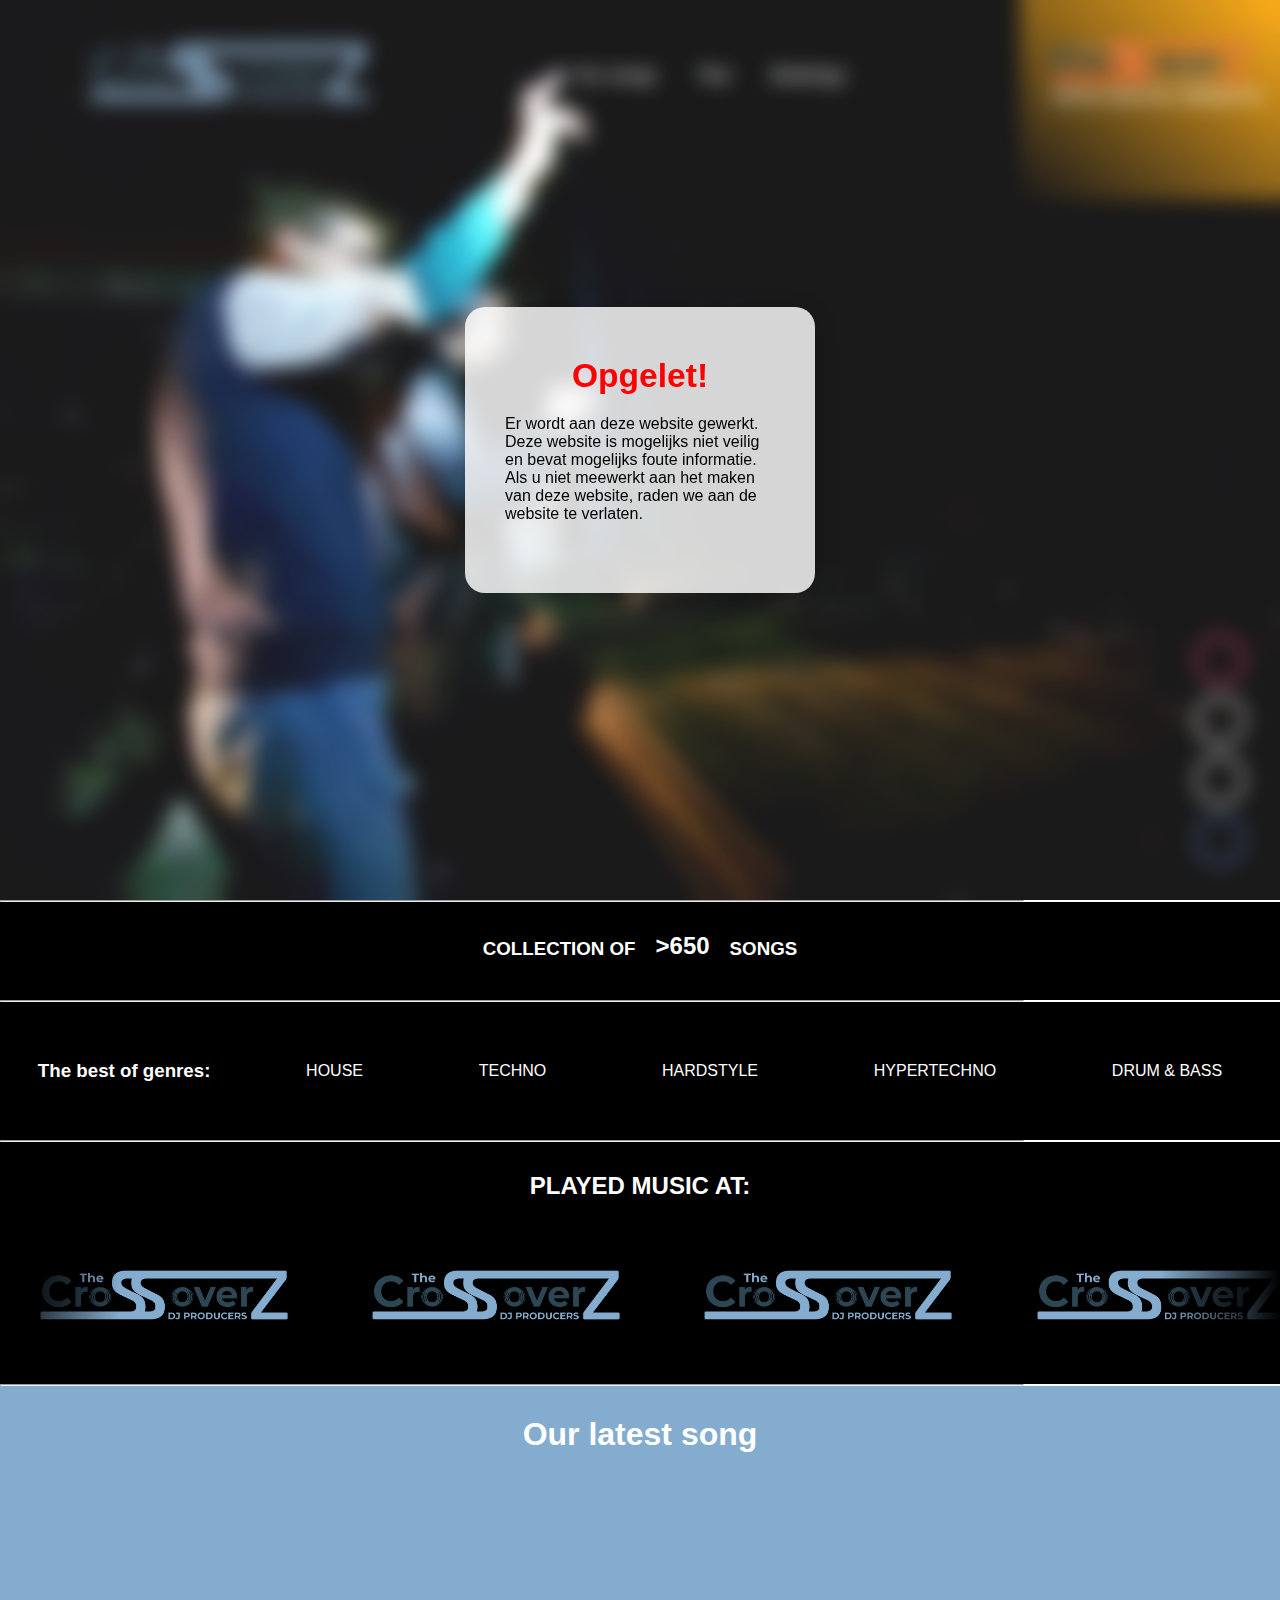
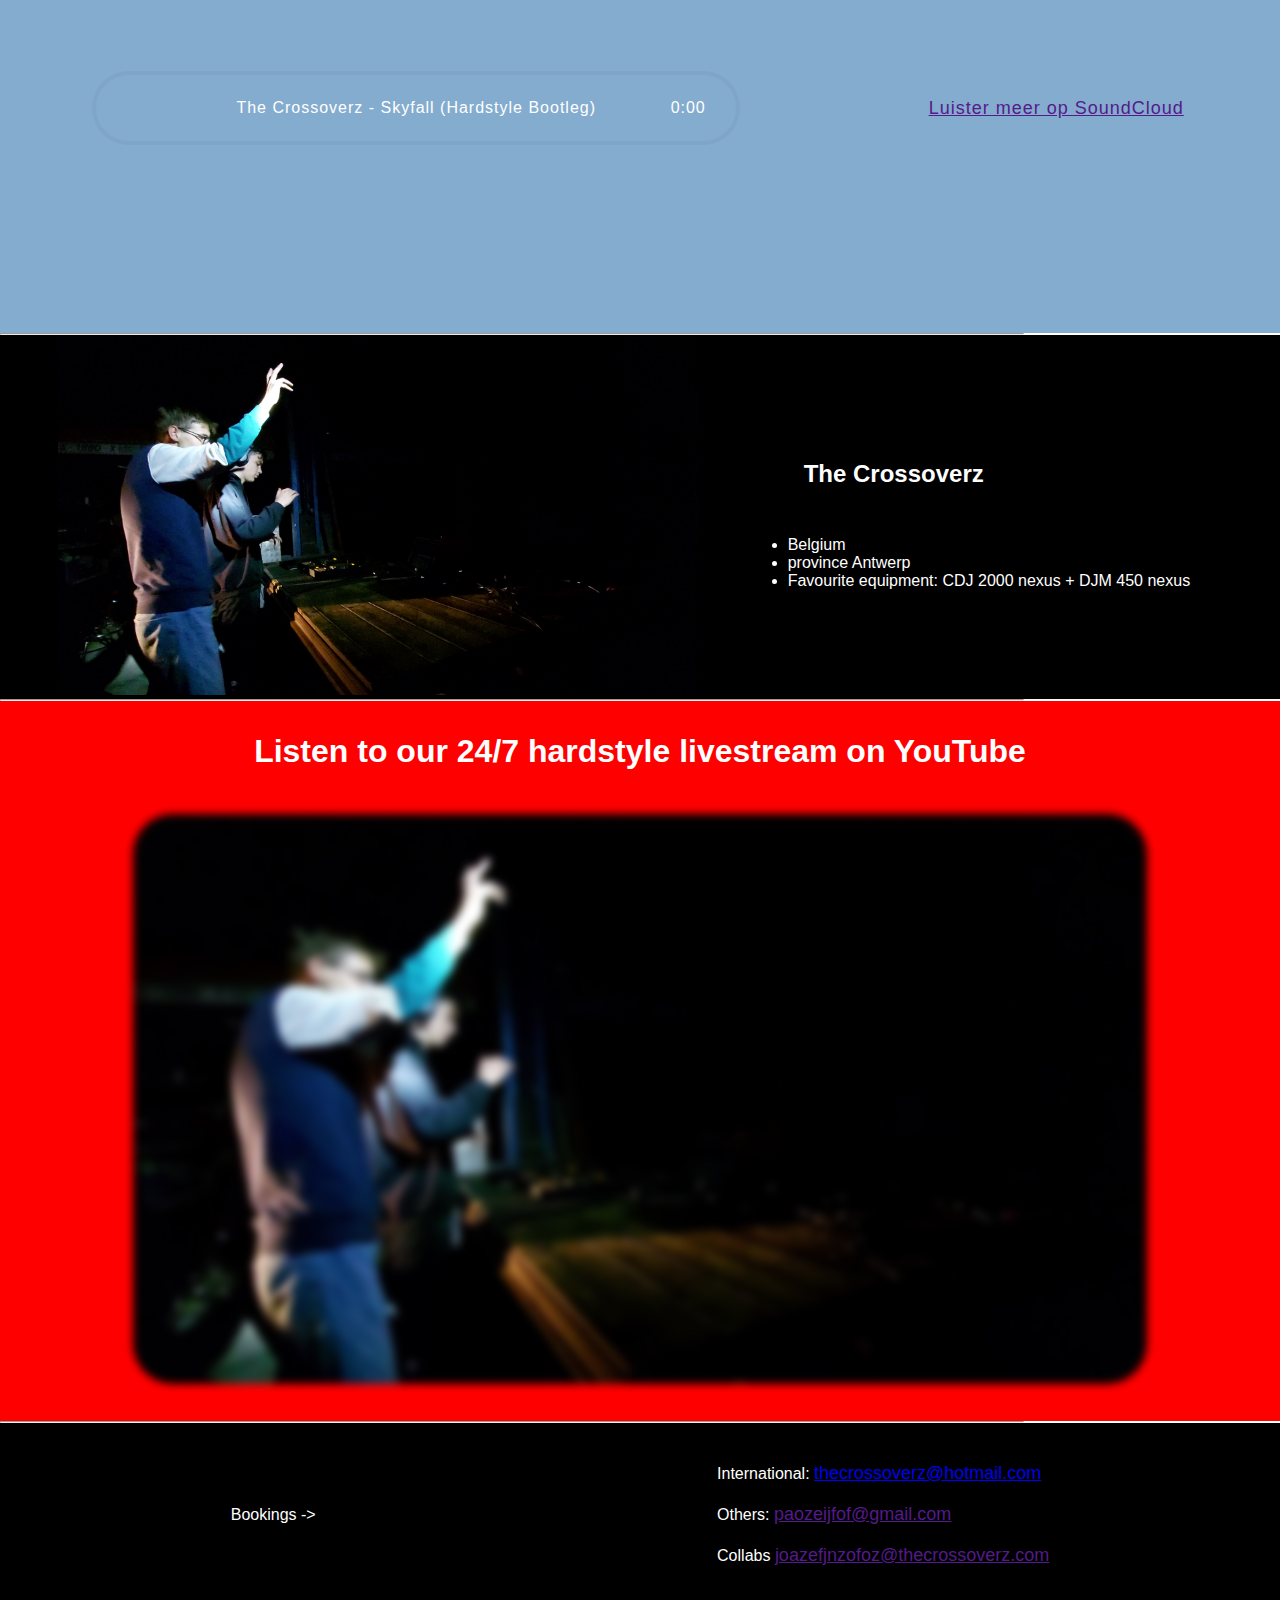
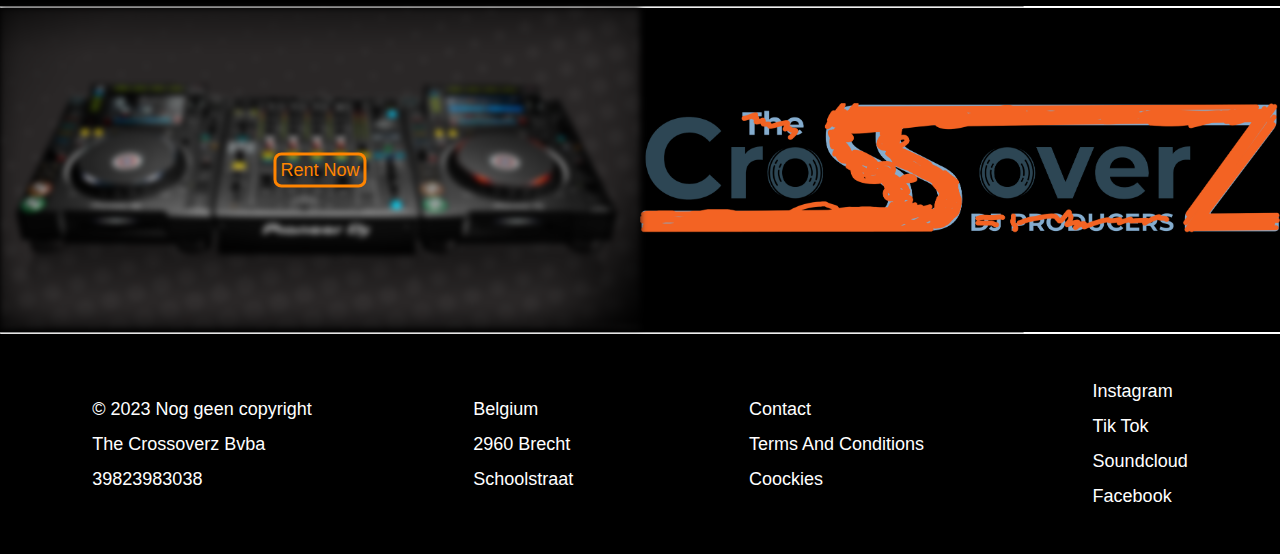
==== commit 54b599f5: "Update index.html" ====
--- a/index.html
+++ b/index.html
@@ -126,7 +126,7 @@
         <hr />
         <!-- Places slide -->
         <div class="places">
-            <h2>Al gedraaid op:</h2>
+            <h2>Played music at:</h2>
             <div class="logos_places">
                 <div class="logos_places-slide">
                     <img
@@ -226,7 +226,7 @@
                 <ul>
                     <li>Belgium</li>
                     <li>province Antwerp</li>
-                    <li>Favourite equipment: CDJ's 2000 nexus + DJM 450 nexus</li>
+                    <li>Favourite equipment: CDJ 2000 nexus + DJM 450 nexus</li>
                 </ul>
             </div>
         </div>
@@ -307,7 +307,7 @@
                 </a>
                 <a href="">
                     <i class="fa-solid fa-file-invoice"></i>
-                    Algemene Voorwaarden
+                    Terms And Conditions
                 </a>
                 <a href="">
                     <i class="fa-solid fa-cookie-bite"></i>
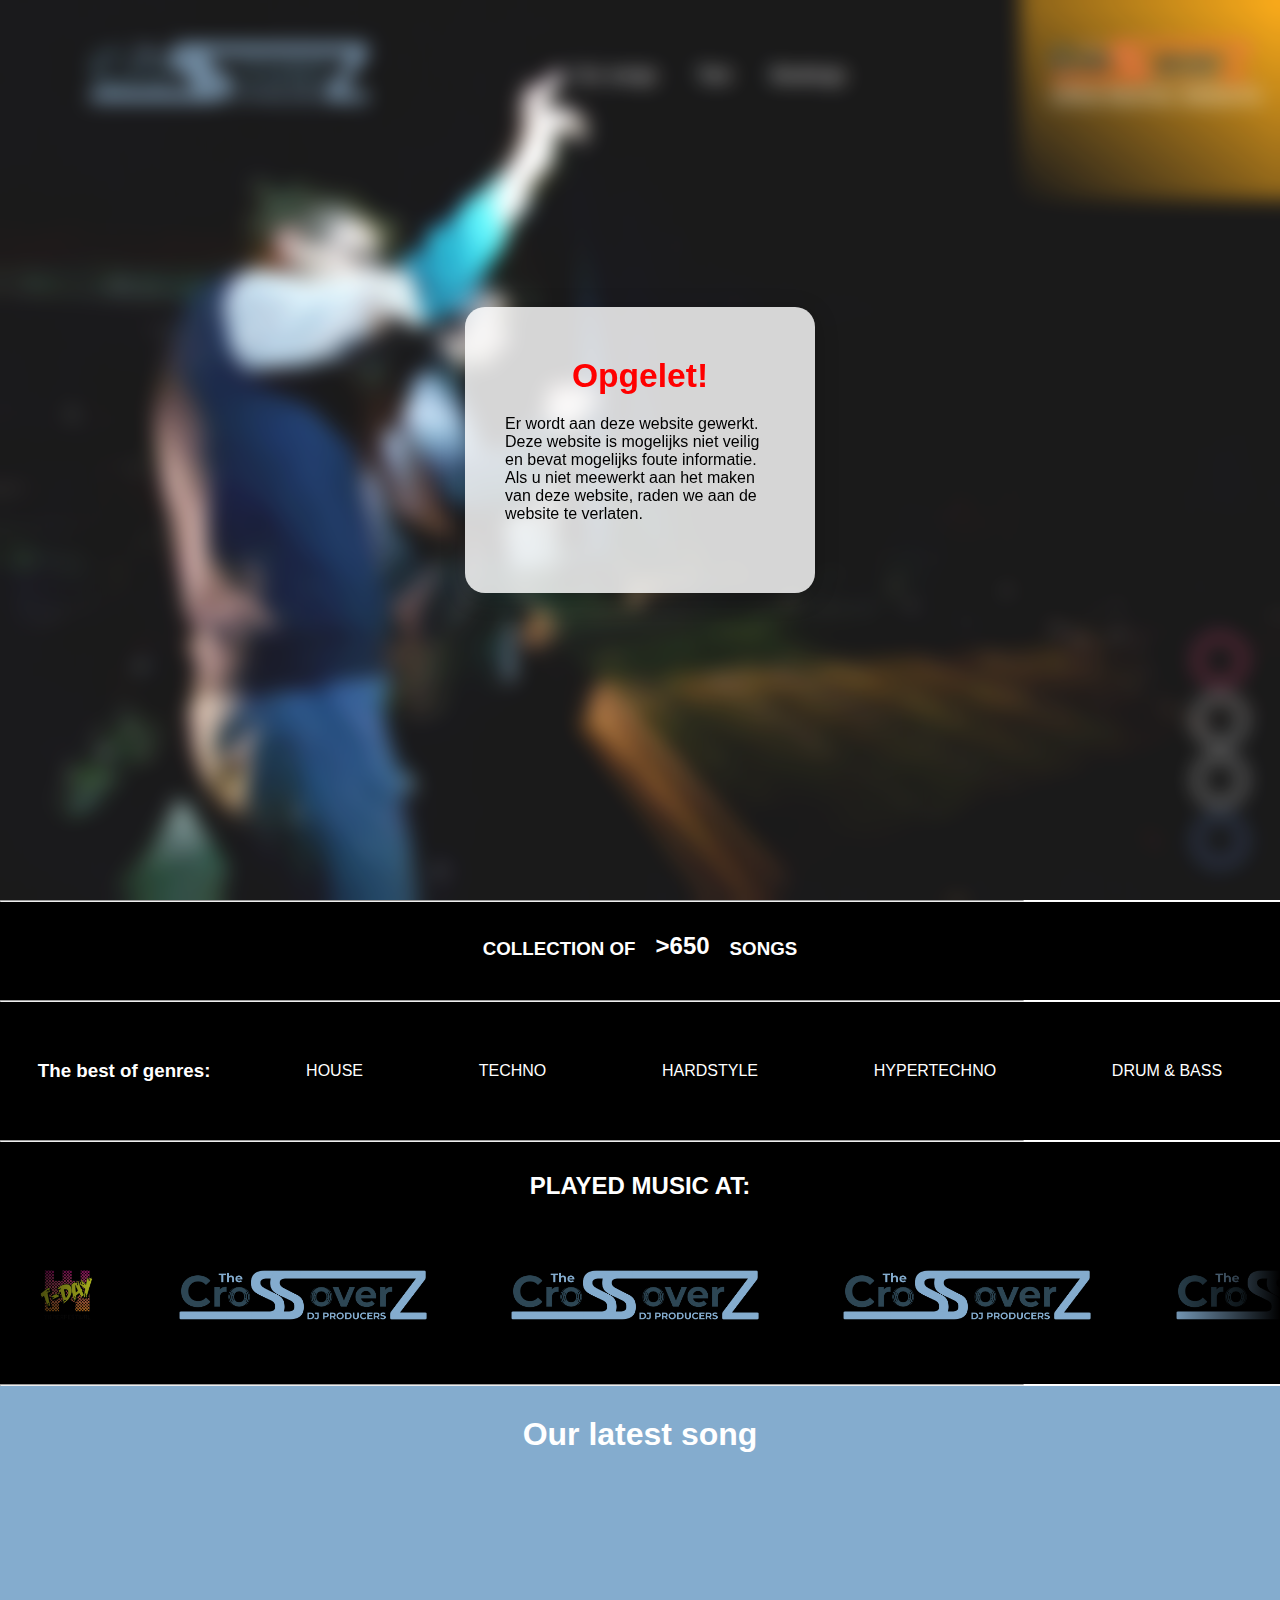
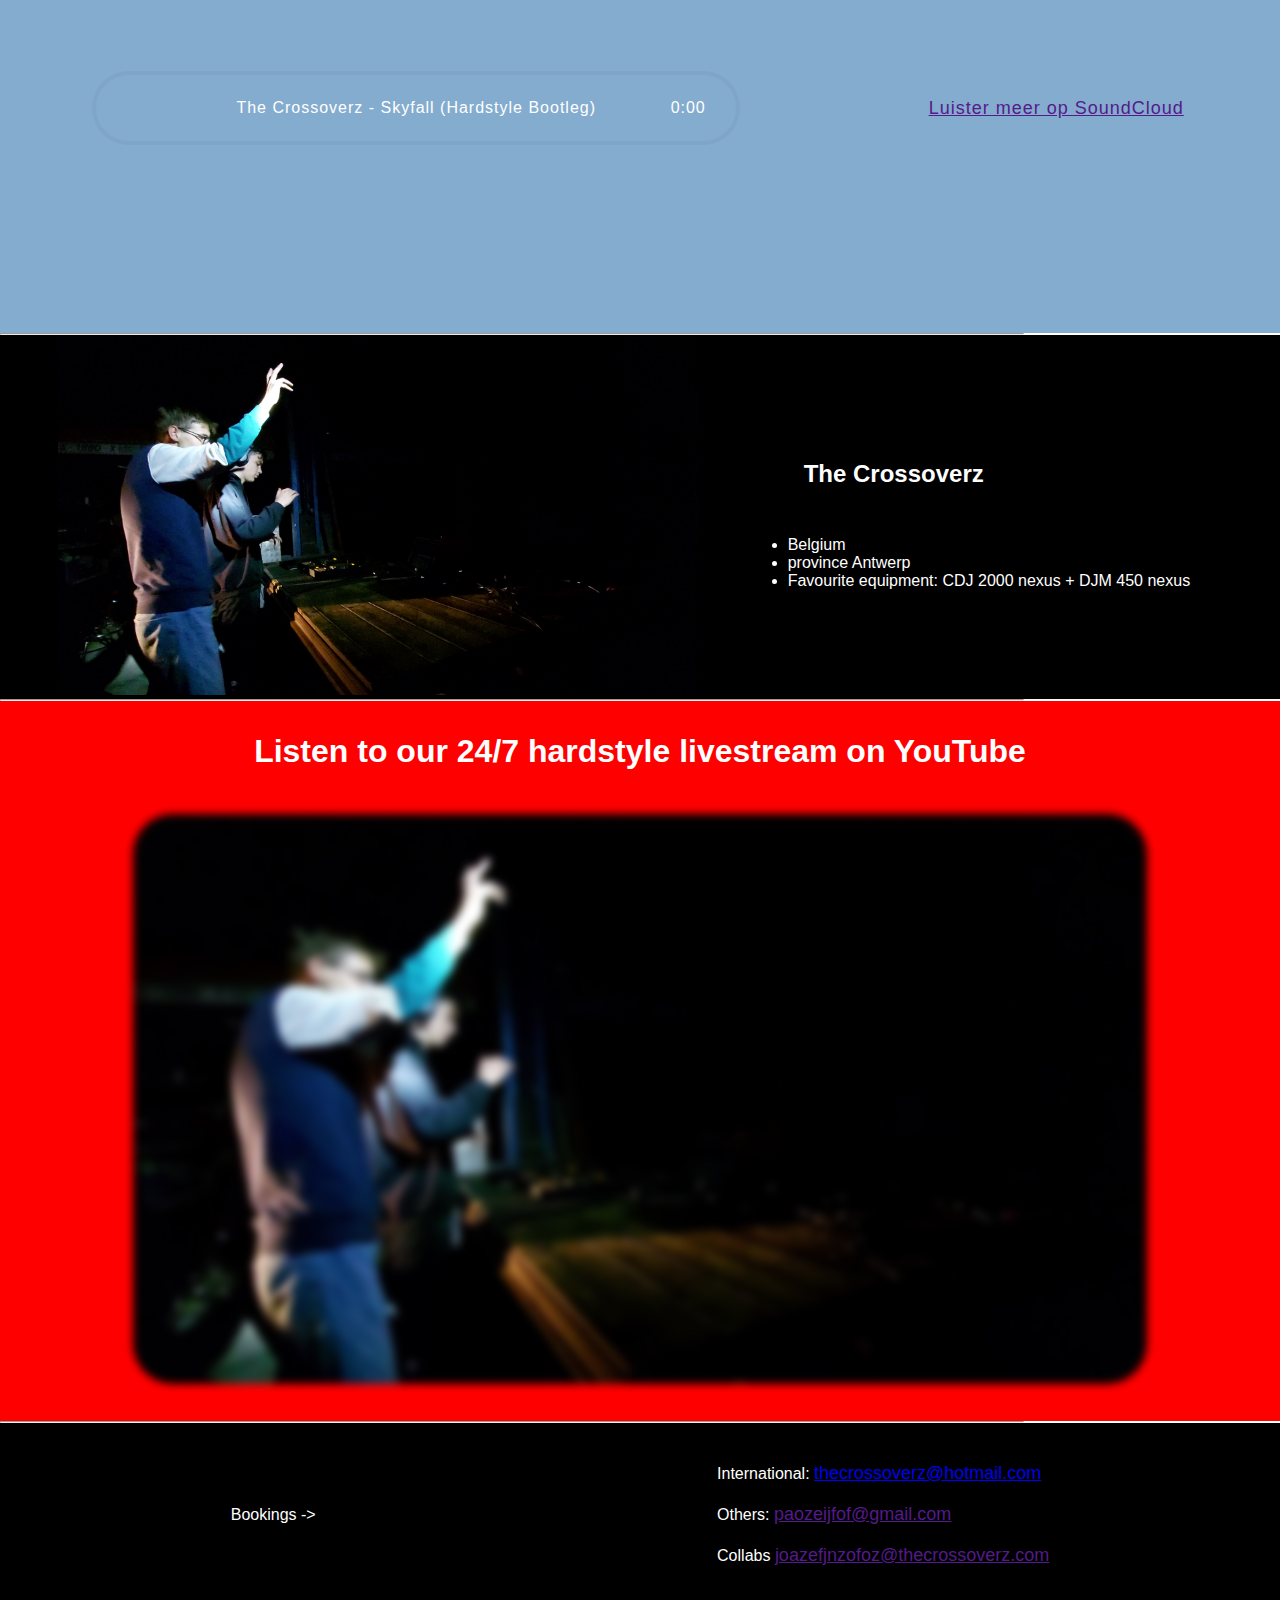
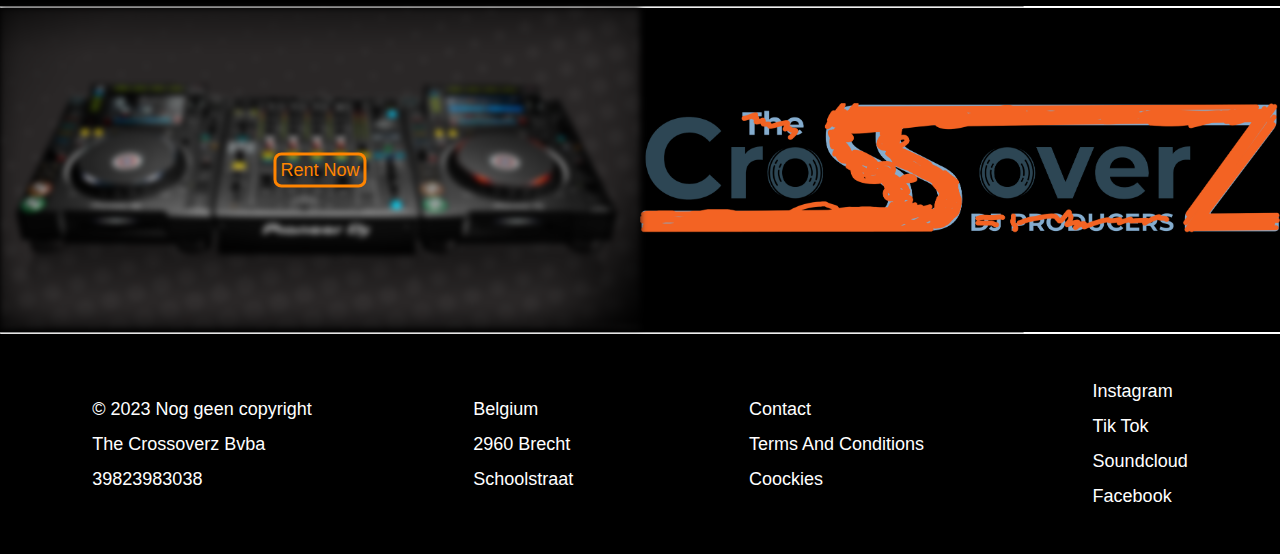
==== commit 55bb89bb: "zeatfbhaizutefh" ====
--- a/index.html
+++ b/index.html
@@ -130,7 +130,7 @@
             <div class="logos_places">
                 <div class="logos_places-slide">
                     <img
-                        src="./media/Logo_Clear_Website.png"
+                        src="./media/2017_TDAY-logo1.png"
                         alt="" />
                     <img
                         src="./media/Logo_Clear_Website.png"
@@ -150,7 +150,7 @@
                 </div>
                 <div class="logos_places-slide">
                     <img
-                        src="./media/Logo_Clear_Website.png"
+                        src="./media/2017_TDAY-logo1.png"
                         alt="" />
                     <img
                         src="./media/Logo_Clear_Website.png"
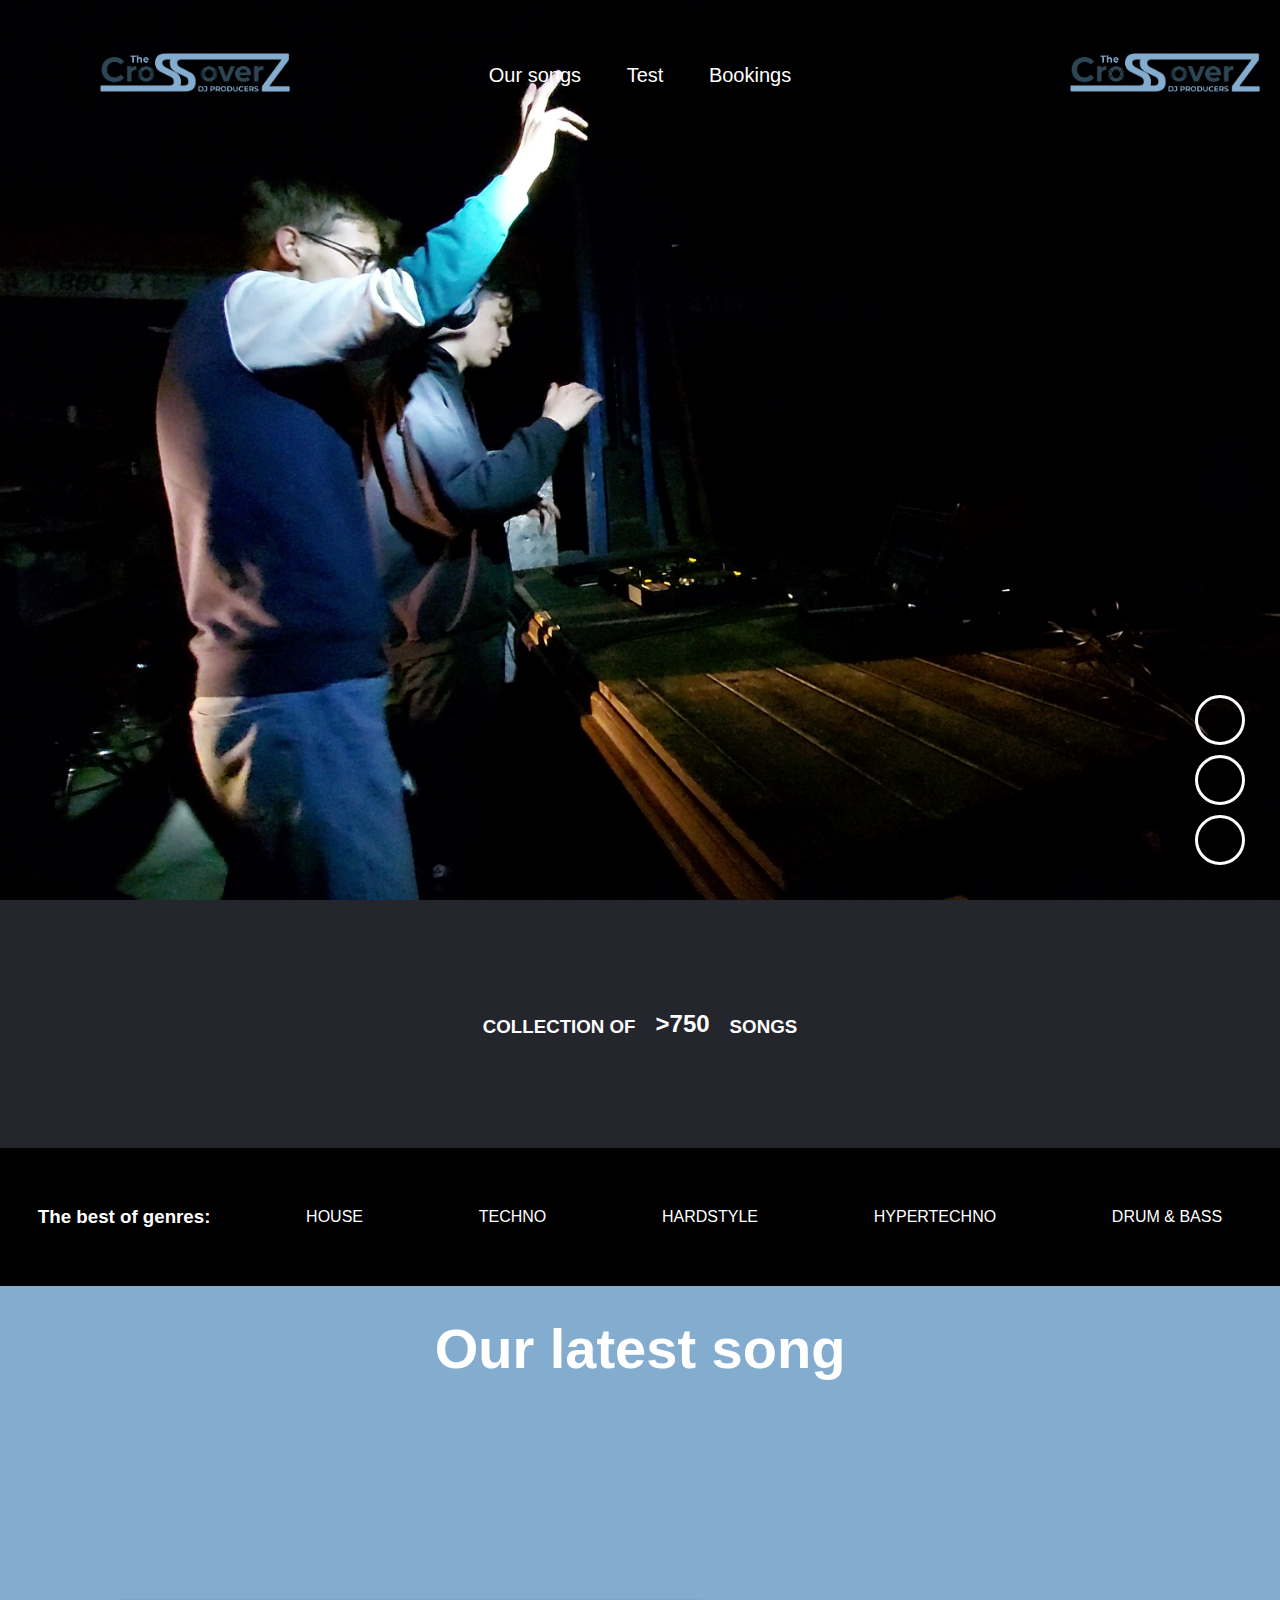
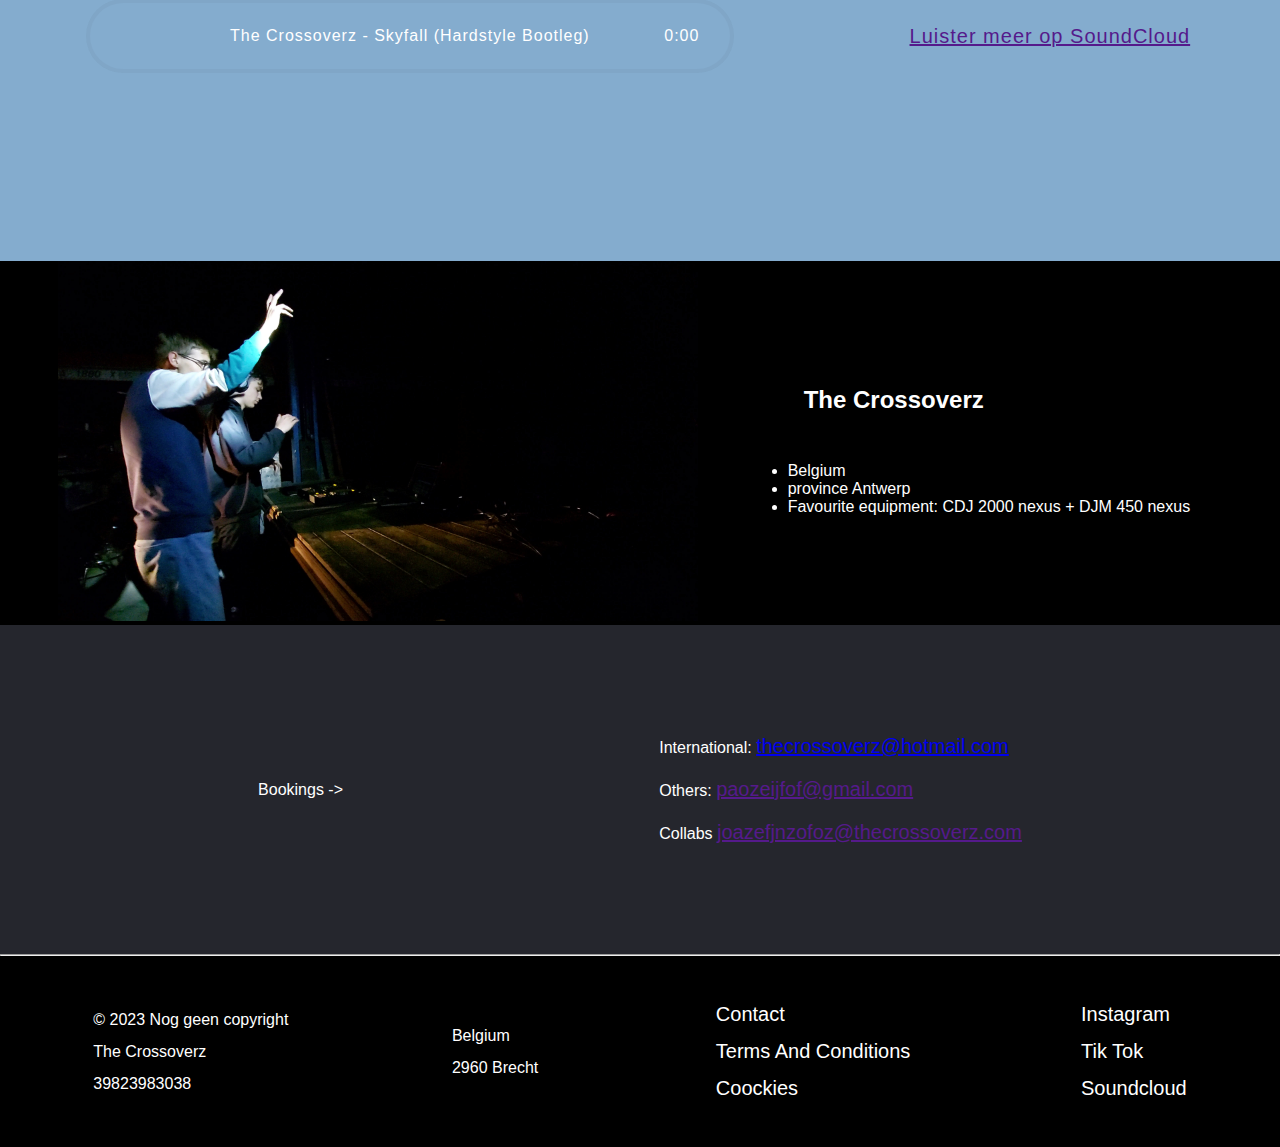
==== commit 889b1aba: "update" ====
--- a/index.html
+++ b/index.html
@@ -25,19 +25,6 @@
             href="./media/Logo_Clear_Icon.png" />
     </head>
     <body>
-        <!-- Pop-up screen -->
-        <div
-            class="popup-screen"
-            style="display: flex">
-            <div class="popup-box">
-                <i class="fas fa-times close-btn"></i>
-                <h2><i class="fa-solid fa-triangle-exclamation fa-spin"></i> Opgelet!</h2>
-                <p>
-                    Er wordt aan deze website gewerkt. Deze website is mogelijks niet veilig en bevat mogelijks foute informatie. Als u niet meewerkt aan het maken van deze website, raden we aan de
-                    website te verlaten.
-                </p>
-            </div>
-        </div>
         <!-- Header -->
         <header>
             <a href="/">
@@ -60,15 +47,14 @@
                     Bookings
                 </a>
             </nav>
-            <a href="https://www.rental.thecrossoverz.com">
+            <a class="later" href="/">
                 <img
-                    class="logo_rental"
-                    src="./media/Logo_Clear_Website_Rental.png"
-                    alt="logo the crossoverz rental" />
-                <p><i class="share-square"></i>OPEN RENTAL WEBSITE</p>
+                    class="logo"
+                    src="./media/Logo_Clear_Website.png"
+                    alt="logo" />
+            </a>
             </a>
         </header>
-        <div class="later"></div>
         <!-- Fullscreenpicture -->
         <div class="fullscreenpicture">
             <img
@@ -92,28 +78,21 @@
                 target="_blank">
                 <i class="fa-brands fa-soundcloud"></i>
             </a>
-            <a
-                href="https://www.facebook.com"
-                target="_blank">
-                <i class="fa-brands fa-facebook-f"></i>
-            </a>
         </div>
         <!-- Arrow -->
         <div class="arrow-wrapper">
             <a
                 id="middle"
-                href="#middle">
+                href="#collection">
                 <i class="fas fa-arrow-down"></i>
             </a>
         </div>
         <!-- Collection -->
-        <hr />
-        <div class="collection">
+        <div id="collection" class="collection">
             <h3>Collection of</h3>
-            <h2>>650</h2>
+            <h2>>750</h2>
             <h3>songs</h3>
         </div>
-        <hr />
         <!-- Genres -->
         <div class="genres">
             <h3>The best of genres:</h3>
@@ -123,63 +102,7 @@
             <p>hypertechno</p>
             <p>drum & bass</p>
         </div>
-        <hr />
-        <!-- Places slide -->
-        <div class="places">
-            <h2>Played music at:</h2>
-            <div class="logos_places">
-                <div class="logos_places-slide">
-                    <img
-                        src="./media/2017_TDAY-logo1.png"
-                        alt="" />
-                    <img
-                        src="./media/Logo_Clear_Website.png"
-                        alt="" />
-                    <img
-                        src="./media/Logo_Clear_Website.png"
-                        alt="" />
-                    <img
-                        src="./media/Logo_Clear_Website.png"
-                        alt="" />
-                    <img
-                        src="./media/Logo_Clear_Website.png"
-                        alt="" />
-                    <img
-                        src="./media/Logo_Clear_Website.png"
-                        alt="" />
-                </div>
-                <div class="logos_places-slide">
-                    <img
-                        src="./media/2017_TDAY-logo1.png"
-                        alt="" />
-                    <img
-                        src="./media/Logo_Clear_Website.png"
-                        alt="" />
-                    <img
-                        src="./media/Logo_Clear_Website.png"
-                        alt="" />
-                    <img
-                        src="./media/Logo_Clear_Website.png"
-                        alt="" />
-                    <img
-                        src="./media/Logo_Clear_Website.png"
-                        alt="" />
-                    <img
-                        src="./media/Logo_Clear_Website.png"
-                        alt="" />
-                </div>
-            </div>
-        </div>
         <!-- Our music -->
-        <hr />
-        <!-- <iframe
-            id="soundcloud"
-            width="100%"
-            height="450"
-            scrolling="no"
-            frameborder="no"
-            allow="autoplay"
-            src="https://w.soundcloud.com/player/?url=https%3A//api.soundcloud.com/playlists/1630295785&color=%2384acce&auto_play=false&hide_related=false&show_comments=true&show_user=true&show_reposts=false&show_teaser=true"></iframe> -->
         <div
             id="music"
             class="ourmusic">
@@ -212,7 +135,6 @@
             </div>
         </div>
         <!-- Test -->
-        <hr />
         <div class="test12">
             <div class="test1">
                 <img
@@ -230,18 +152,6 @@
                 </ul>
             </div>
         </div>
-        <hr />
-        <!-- Livestream -->
-        <div class="livestream">
-            <h1>Listen to our 24/7 hardstyle livestream on YouTube</h1>
-            <div class="vid">
-                <img
-                    src="./media/thecrossoverz_dj.jpg"
-                    alt="" />
-                <a href="https://wwW.youtube.com"><i class="fas fa-play"></i></a>
-            </div>
-        </div>
-        <hr />
         <!-- Contact: bookings + others -->
         <div
             id="bookings"
@@ -267,37 +177,17 @@
             </div>
         </div>
         <hr />
-        <!-- Rental -->
-        <div class="rental">
-            <div class="rental_links">
-                <img
-                    src="./media/1952410746.png"
-                    alt="djset" />
-                <a
-                    class="rental_button"
-                    href="https://www.rental.thecrossoverz.com"
-                    ><i class="fa-solid fa-right-to-bracket"></i> Rent Now</a
-                >
-            </div>
-            <div class="rental_rechts">
-                <img
-                    src="./media/Logo_Clear_Website_Rental.png"
-                    alt="" />
-            </div>
-        </div>
-        <hr />
         <!-- Footer -->
         <footer>
             <div class="kolom">
                 <p>© 2023 Nog geen copyright</p>
-                <p>The Crossoverz Bvba</p>
+                <p>The Crossoverz</p>
                 <p>39823983038</p>
             </div>
             <div class="kolom">
                 <a href="https://www.maps.google.com">
                     <p>Belgium</p>
                     <p>2960 Brecht</p>
-                    <p>Schoolstraat</p>
                 </a>
             </div>
             <div class="kolom">
@@ -318,7 +208,6 @@
                 <a href=""><i class="fa-brands fa-instagram"></i> Instagram</a>
                 <a href=""><i class="fa-brands fa-tiktok"></i> Tik Tok</a>
                 <a href=""><i class="fa-brands fa-soundcloud"></i> Soundcloud</a>
-                <a href=""><i class="fa-brands fa-facebook-f"></i> Facebook</a>
             </div>
         </footer>
         <script src="./srcipt.js"></script>
--- a/style.css
+++ b/style.css
@@ -1,3 +1,6 @@
+body{
+    background-color: #25262d;
+}
 * {
     padding: 0;
     margin: 0;
@@ -5,131 +8,21 @@
     scroll-behavior: smooth;
     box-sizing: border-box;
 }
+h1 {
+    font-size: 56px;
+}
+
+p {
+    font-size: 16px;
+}
 
 a {
-    font-size: large;
-}
-
-hr {
-    /* margin: 5px auto; */
-    /* background-color: rgb(255, 255, 255); */
-    width: 80%;
-    /* height: 4px; */
-    /* border-radius: 50px; */
-}
+    font-size: 20px;
+}
+
 
 * a:hover {
     color: #84acce;
-}
-
-/* Pop-Up */
-.popup-screen {
-    font-family: "Roboto Mono", monospace;
-    z-index: 99999999;
-    position: fixed;
-    background: rgba(255, 255, 255, 0.1);
-    -webkit-backdrop-filter: blur(10px);
-    backdrop-filter: blur(10px);
-    width: 100%;
-    height: 100vh;
-    display: -webkit-box;
-    display: -ms-flexbox;
-    display: flex;
-    -webkit-box-pack: center;
-    -ms-flex-pack: center;
-    justify-content: center;
-    -webkit-box-align: center;
-    -ms-flex-align: center;
-    align-items: center;
-    visibility: hidden;
-    -webkit-transition: 0.5s ease;
-    -o-transition: 0.5s ease;
-    transition: 0.5s ease;
-    -webkit-transition-property: visibility;
-    -o-transition-property: visibility;
-    transition-property: visibility;
-}
-.popup-screen.active {
-    visibility: visible;
-}
-.popup-box {
-    position: relative;
-    background: rgba(255, 255, 255, 0.8);
-    -webkit-backdrop-filter: blur(10px);
-    backdrop-filter: blur(10px);
-    max-width: 350px;
-    display: -webkit-box;
-    display: -ms-flexbox;
-    display: flex;
-    -webkit-box-pack: center;
-    -ms-flex-pack: center;
-    justify-content: center;
-    -webkit-box-align: center;
-    -ms-flex-align: center;
-    align-items: center;
-    -webkit-box-orient: vertical;
-    -webkit-box-direction: normal;
-    -ms-flex-direction: column;
-    flex-direction: column;
-    margin: 20px;
-    padding: 50px 40px;
-    border-radius: 20px;
-    -webkit-box-shadow: 0 5px 25px rgb(0 0 0 / 20%);
-    box-shadow: 0 5px 25px rgb(0 0 0 / 20%);
-    -webkit-transform: scale(0);
-    -ms-transform: scale(0);
-    transform: scale(0);
-    -webkit-transition: 0.5s ease;
-    -o-transition: 0.5s ease;
-    transition: 0.5s ease;
-    -webkit-transition-property: -webkit-transform;
-    transition-property: -webkit-transform;
-    -o-transition-property: transform;
-    transition-property: transform;
-    transition-property: transform, -webkit-transform;
-}
-.popup-screen.active .popup-box {
-    -webkit-transform: scale(1);
-    -ms-transform: scale(1);
-    transform: scale(1);
-}
-.popup-box h2 {
-    color: red;
-    font-size: 2.1em;
-    font-weight: 800;
-    margin-bottom: 20px;
-}
-.popup-box p {
-    font-size: 1em;
-    margin-bottom: 20px;
-}
-.popup-box .btn {
-    color: #fff;
-    background: rgb(45, 192, 26);
-    font-size: 1.1em;
-    font-weight: 500;
-    text-decoration: none;
-    text-transform: uppercase;
-    padding: 7px 27px;
-    border-radius: 7px;
-}
-.close-btn {
-    position: absolute;
-    font-size: 1em;
-    top: 0;
-    right: 0;
-    margin: 15px;
-    cursor: pointer;
-    opacity: 0.5;
-    -webkit-transition: 0.3s ease;
-    -o-transition: 0.3s ease;
-    transition: 0.3s ease;
-    -webkit-transition-property: opacity;
-    -o-transition-property: opacity;
-    transition-property: opacity;
-}
-.close-btn:hover {
-    opacity: 1;
 }
 
 /* Scrollbar + Selectie v tekst */
@@ -165,7 +58,7 @@
     display: flex;
     justify-content: space-between;
     align-items: center;
-    color: white;
+    /* color: white; */
     height: 150px;
     z-index: 999;
 }
@@ -176,27 +69,16 @@
     color: white;
 }
 
-header .logo {
+header .logo,header .later {
     width: 350px;
     height: auto;
-    padding-left: 4em;
-}
-
-header .logo_rental {
-    width: 200px;
-    height: auto;
-    margin-right: 7%;
-}
-
-.later {
-    position: absolute;
-    top: 0;
-    right: 0;
-    height: 200px;
-    width: 260px;
-    background: linear-gradient(to top right, transparent, orange);
-    z-index: 100;
-}
+    padding: 4em;
+}
+
+/* 
+.later * {
+visibility: hidden;
+} */
 
 /* Fullscreen picture */
 .fullscreenpicture {
@@ -233,10 +115,10 @@
     border-radius: 50%;
     margin: 10px;
 }
-.socials-wrapper a:nth-child(1) {
+/* .socials-wrapper a:nth-child(1) {
     color: #e1306c;
     border-color: #e1306c;
-}
+} */
 /* .socials-wrapper a:nth-child(2){
     color: #00000000;
     border-color: #00000000;
@@ -245,10 +127,7 @@
     color: #4267b2;
     border-color: #4267b2;
 } */
-.socials-wrapper a:nth-child(4) {
-    color: #4267b2;
-    border-color: #4267b2;
-}
+
 
 /* Arrow */
 .arrow-wrapper {
@@ -275,11 +154,10 @@
     text-transform: uppercase;
     display: flex;
     color: white;
-    background-color: black;
     align-items: flex-end;
     align-content: center;
     justify-content: center;
-    padding: 20px 0 30px 0;
+    padding: 100px 0;
 }
 
 .collection * {
@@ -513,9 +391,8 @@
     align-content: center;
     justify-content: space-around;
     align-items: center;
-    padding: 30px;
-    color: white;
-    background-color: black;
+    padding: 100px;
+    color: white;
 }
 
 .bookings p {
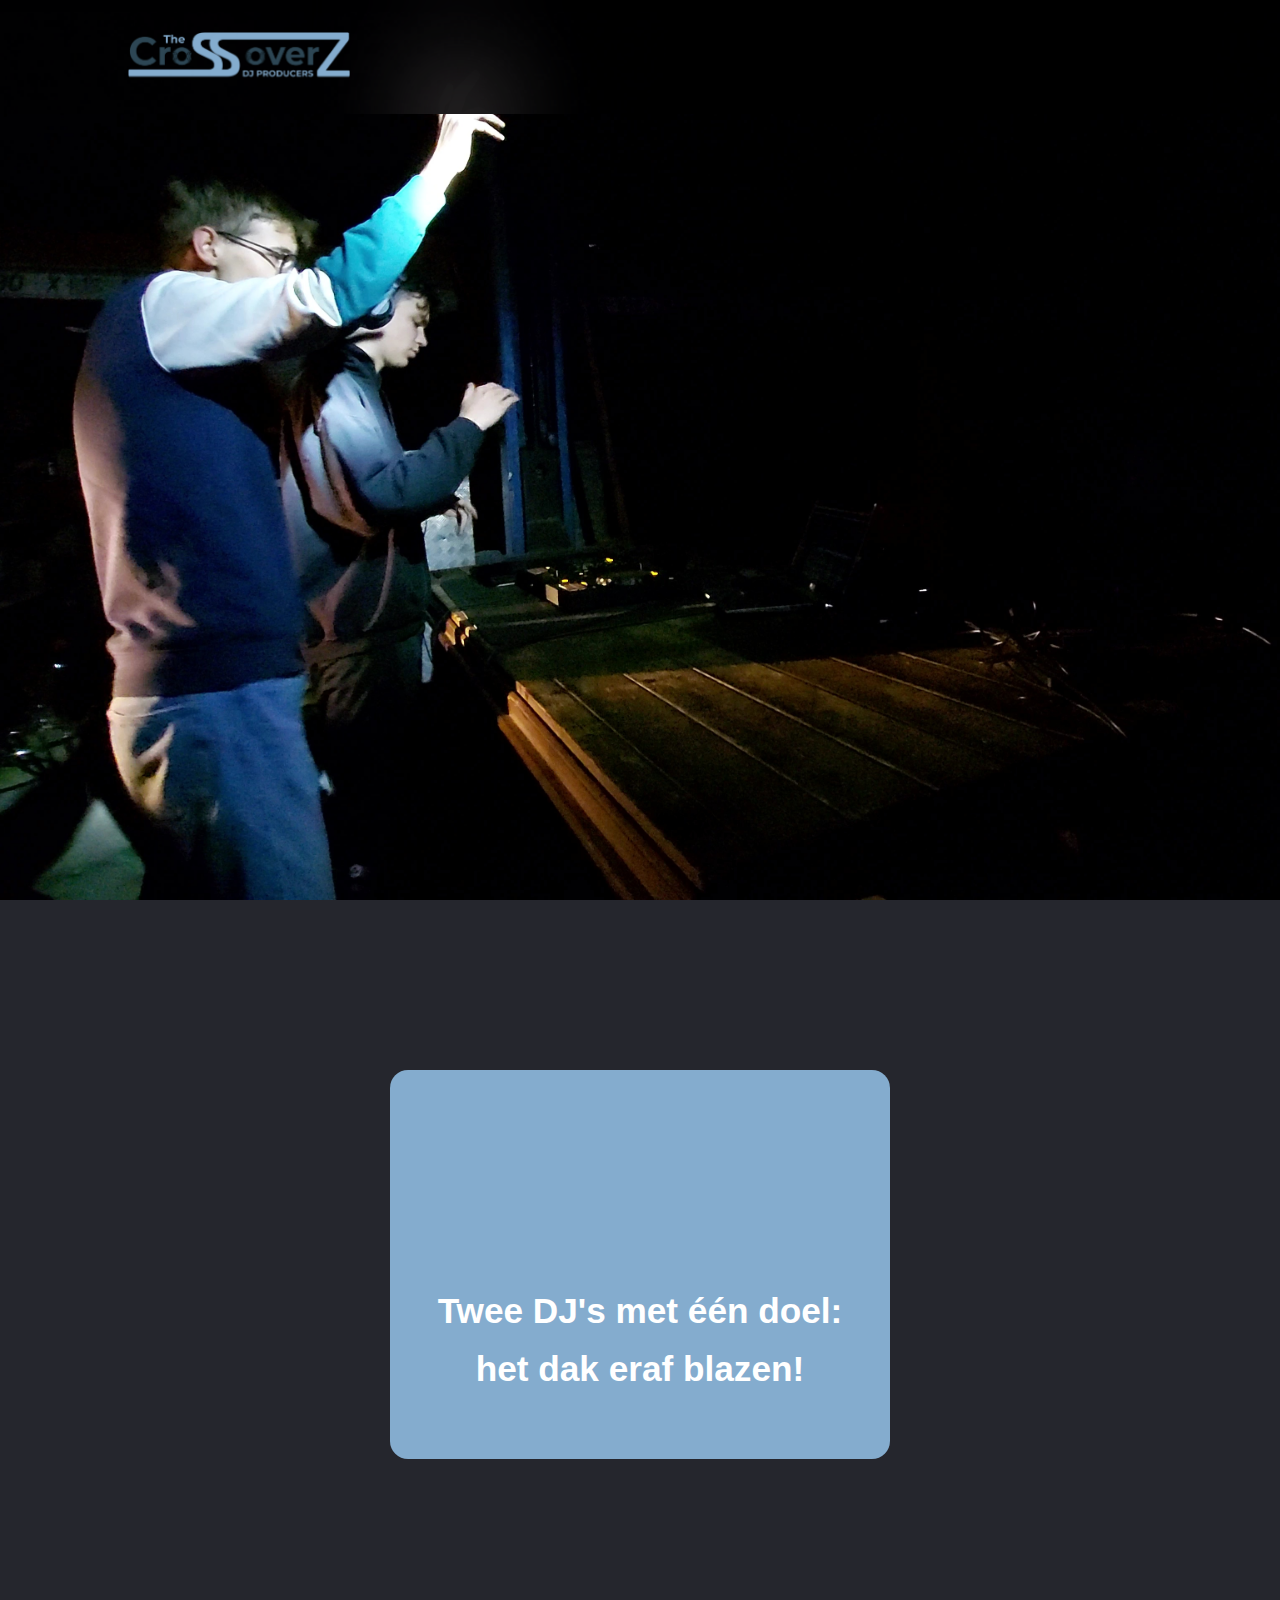
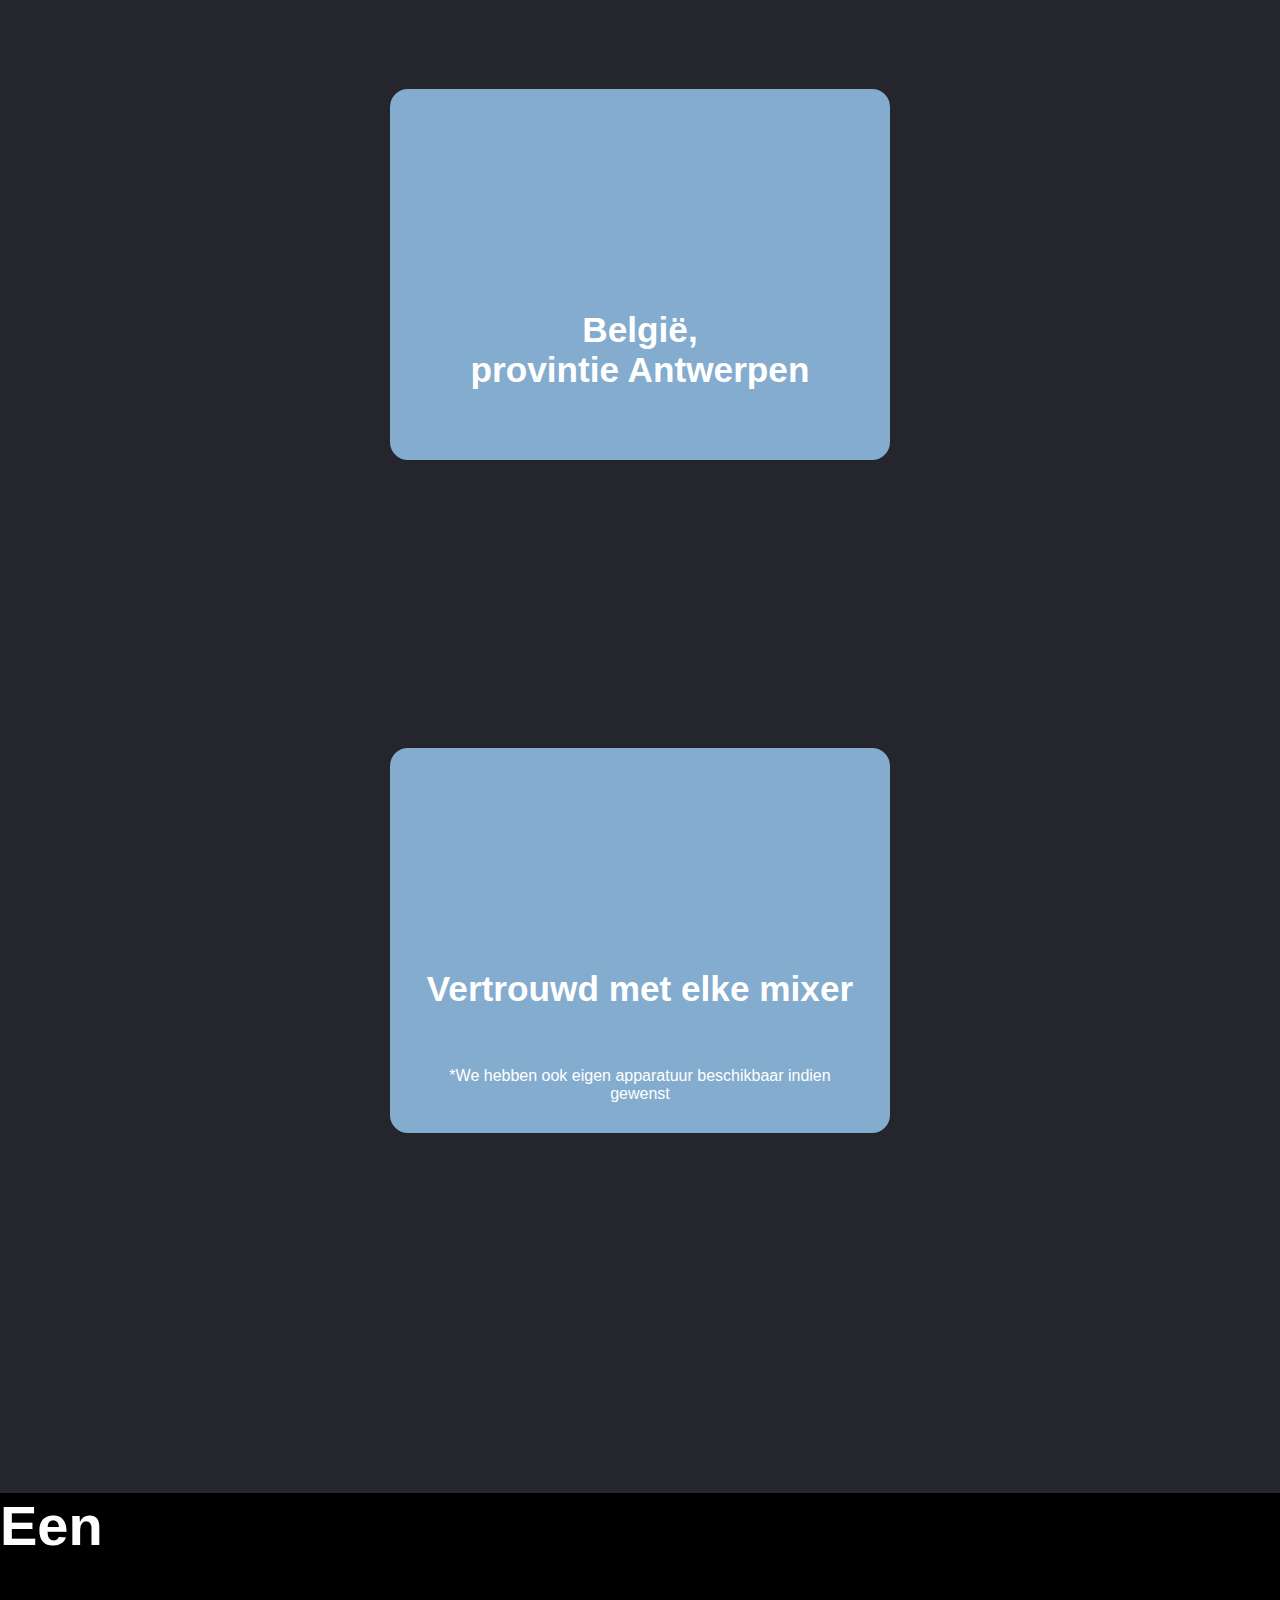
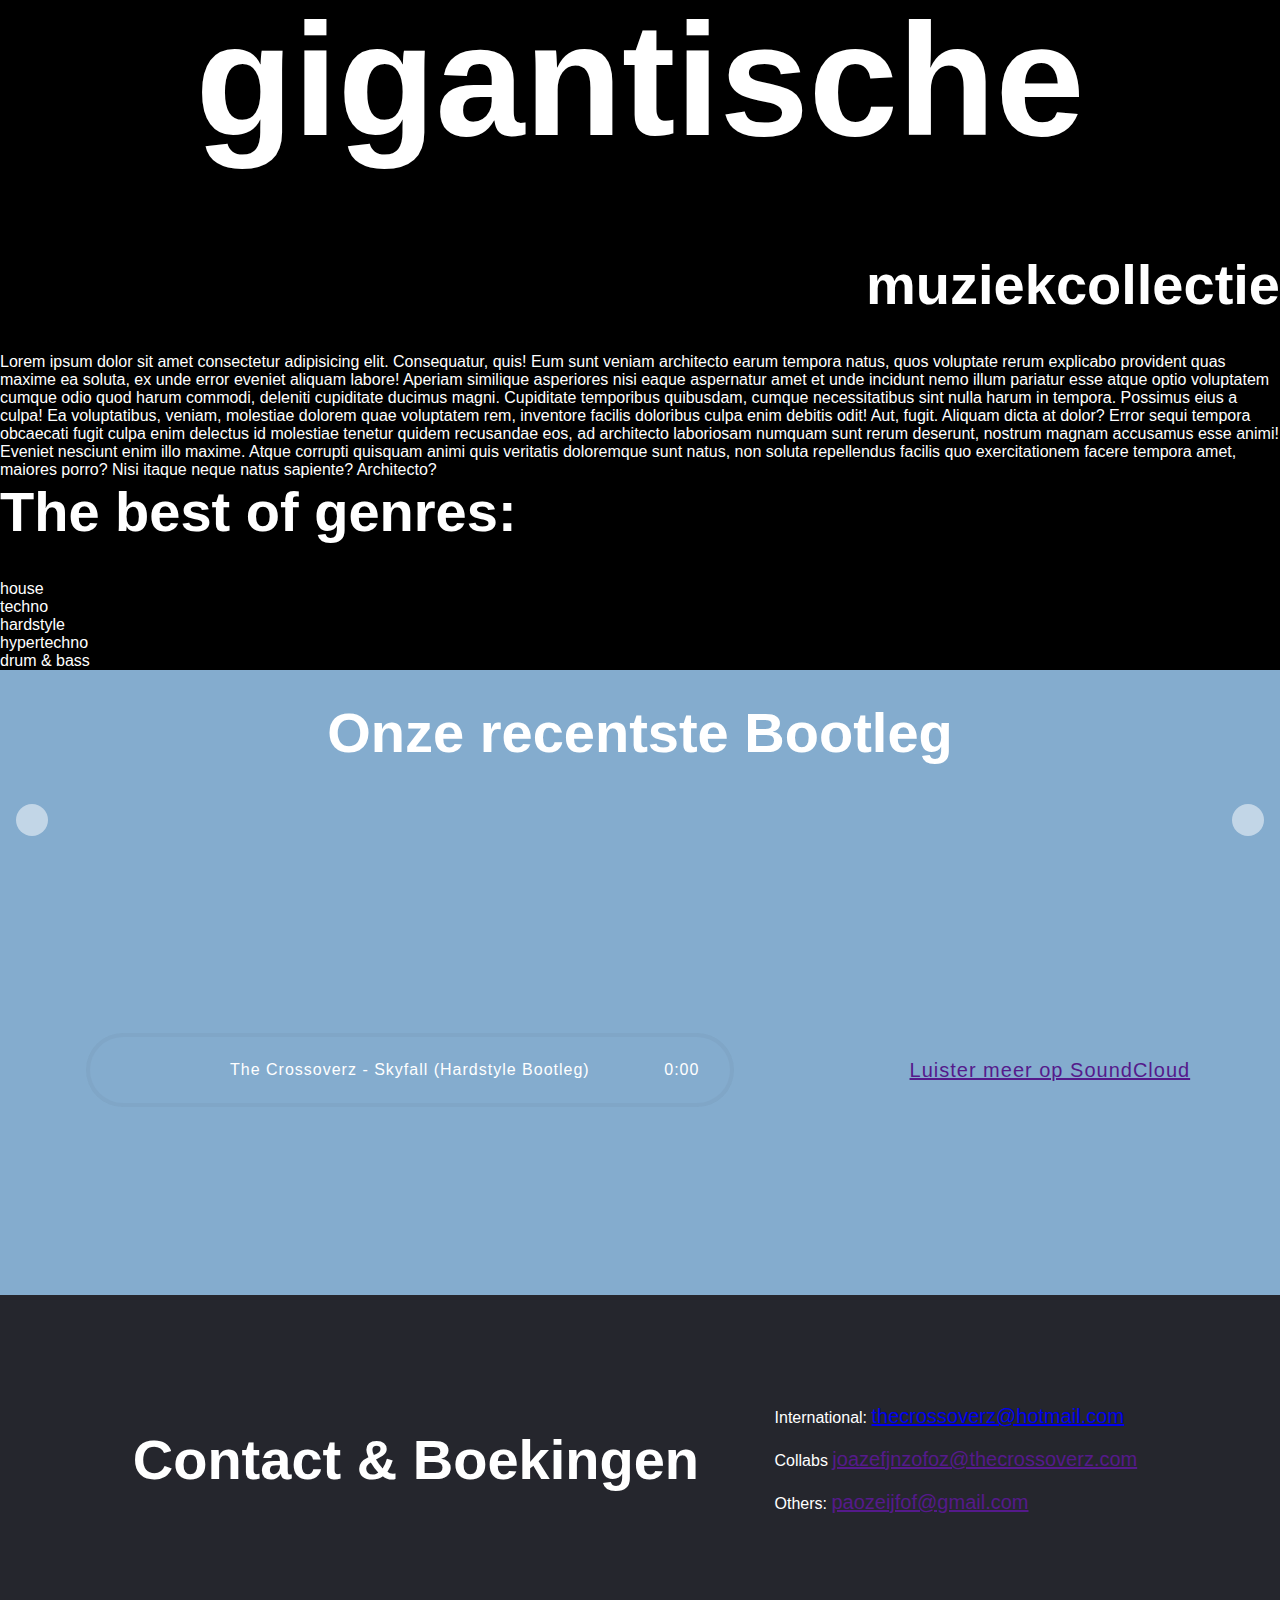
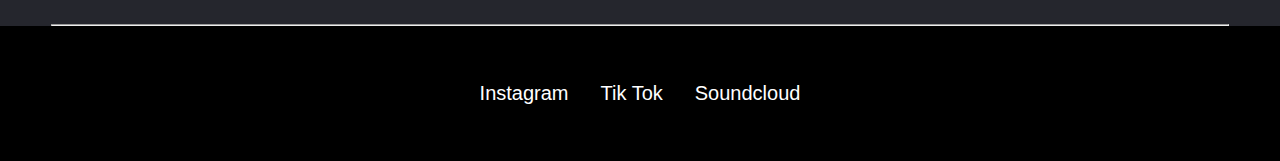
==== commit 891cb41b: "omuireuipgeripugerqefzi" ====
--- a/index.html
+++ b/index.html
@@ -26,34 +26,53 @@
     </head>
     <body>
         <!-- Header -->
-        <header>
-            <a href="/">
+        <header class="header">
+            <a
+                href="/"
+                class="logo">
                 <img
-                    class="logo"
                     src="./media/Logo_Clear_Website.png"
                     alt="logo" />
             </a>
-            <nav>
-                <a href="#music">
+            <input
+                type="checkbox"
+                id="check" />
+            <label
+                for="check"
+                class="icons">
+                <i
+                    class="fa-solid fa-bars"
+                    id="menu-icon"></i>
+                <i
+                    class="fa-solid fa-x"
+                    id="close-icon"></i>
+            </label>
+            <nav class="navbar">
+                <a
+                    href="#about"
+                    style="--i: 0">
+                    <i class="fa-regular fa-address-card"></i>
+                    Over ons
+                </a>
+                <a
+                    href="#collection"
+                    style="--i: 1">
                     <i class="fa-solid fa-music"></i>
-                    Our songs
+                    Muziekcollectie
                 </a>
-                <a href="#test2">
-                    <i class="fa-solid fa-flask-vial"></i>
-                    Test
+                <a
+                    href="#music"
+                    style="--i: 1">
+                    <i class="fa-solid fa-circle-play"></i>
+                    Remixes & Tracks
                 </a>
-                <a href="#bookings">
+                <a
+                    href="#bookings"
+                    style="--i: 2">
                     <i class="fa-solid fa-calendar-days"></i>
-                    Bookings
+                    Boekingen
                 </a>
             </nav>
-            <a class="later" href="/">
-                <img
-                    class="logo"
-                    src="./media/Logo_Clear_Website.png"
-                    alt="logo" />
-            </a>
-            </a>
         </header>
         <!-- Fullscreenpicture -->
         <div class="fullscreenpicture">
@@ -69,12 +88,12 @@
                 <i class="fa-brands fa-instagram"></i>
             </a>
             <a
-                href="https://www.tiktok.com"
+                href="https://www.tiktok.com/@thecrossoverz"
                 target="_blank">
                 <i class="fa-brands fa-tiktok"></i>
             </a>
             <a
-                href="https://www.soundcloud.com"
+                href="https://www.soundcloud.com/thecrossoverz/tracks"
                 target="_blank">
                 <i class="fa-brands fa-soundcloud"></i>
             </a>
@@ -83,30 +102,145 @@
         <div class="arrow-wrapper">
             <a
                 id="middle"
-                href="#collection">
+                href="#middle">
                 <i class="fas fa-arrow-down"></i>
             </a>
         </div>
+        <!-- About/info -->
+        <div
+            class="small-container"
+            id="about">
+            <div class="info">
+                <div class="card">
+                    <i class="fa-solid fa-champagne-glasses"></i>
+                    <br />
+                    <h2>Twee DJ's met één doel:</h2>
+                    <br />
+                    <h2>het dak eraf blazen!</h2>
+                </div>
+                <div class="card">
+                    <i class="fa-solid fa-location-dot"></i>
+                    <br />
+                    <h2>België,<br />provintie Antwerpen</h2>
+                </div>
+                <br />
+                <div class="card">
+                    <i class="fa-solid fa-sliders fa-rotate-90"></i>
+                    <br />
+                    <h2>Vertrouwd met elke mixer</h2>
+                    <br />
+                    <p>*We hebben ook eigen apparatuur beschikbaar indien gewenst</p>
+                </div>
+            </div>
+        </div>
         <!-- Collection -->
-        <div id="collection" class="collection">
-            <h3>Collection of</h3>
-            <h2>>750</h2>
-            <h3>songs</h3>
-        </div>
-        <!-- Genres -->
-        <div class="genres">
-            <h3>The best of genres:</h3>
-            <p>house</p>
-            <p>techno</p>
-            <p>hardstyle</p>
-            <p>hypertechno</p>
-            <p>drum & bass</p>
+        <!-- <div
+            class="small-container"
+            id="collection"> -->
+        <div id="collection">
+            <div class="collection">
+                <h1 class="vgigantisch">
+                    Een</h1>
+                    <h1 class="gigantisch">gigantische</h1>
+                    <h1 class="ngigantisch">muziekcollectie
+                </h1>
+                <br />
+                <br />
+                <p>
+                    Lorem ipsum dolor sit amet consectetur adipisicing elit. Consequatur, quis! Eum sunt veniam architecto earum tempora natus, quos voluptate rerum explicabo provident quas maxime ea
+                    soluta, ex unde error eveniet aliquam labore! Aperiam similique asperiores nisi eaque aspernatur amet et unde incidunt nemo illum pariatur esse atque optio voluptatem cumque odio
+                    quod harum commodi, deleniti cupiditate ducimus magni. Cupiditate temporibus quibusdam, cumque necessitatibus sint nulla harum in tempora. Possimus eius a culpa! Ea voluptatibus,
+                    veniam, molestiae dolorem quae voluptatem rem, inventore facilis doloribus culpa enim debitis odit! Aut, fugit. Aliquam dicta at dolor? Error sequi tempora obcaecati fugit culpa
+                    enim delectus id molestiae tenetur quidem recusandae eos, ad architecto laboriosam numquam sunt rerum deserunt, nostrum magnam accusamus esse animi! Eveniet nesciunt enim illo
+                    maxime. Atque corrupti quisquam animi quis veritatis doloremque sunt natus, non soluta repellendus facilis quo exercitationem facere tempora amet, maiores porro? Nisi itaque neque
+                    natus sapiente? Architecto?
+                </p>
+                <h1>The best of genres:</h1>
+                <br />
+                <br />
+                <div class="genres">
+                    <p>house</p>
+                    <p>techno</p>
+                    <p>hardstyle</p>
+                    <p>hypertechno</p>
+                    <p>drum & bass</p>
+                </div>
+            </div>
         </div>
         <!-- Our music -->
         <div
             id="music"
             class="ourmusic">
-            <h1>Our latest song</h1>
+            <h1>Onze recentste Bootleg</h1>
+            <section class="slider">
+                <button class="slider__control prev"><i class="fa-solid fa-chevron-left"></i></button>
+                <button class="slider__control next"><i class="fa-solid fa-chevron-right"></i></button>
+                <div
+                    class="slider__container"
+                    data-multislide="false"
+                    data-step="4">
+                    <div class="slider__item">
+                        <img
+                            src="https://i1.sndcdn.com/artworks-G5zlAoqBXwSvIICA-72goBA-t500x500.jpg"
+                            alt=""
+                            width="100%" />
+                    </div>
+                    <div class="slider__item">
+                        <img
+                            src="https://i1.sndcdn.com/artworks-4ppcwJ354VyNl7k8-0dsFTw-t500x500.jpg"
+                            alt=""
+                            width="100%" />
+                    </div>
+                    <div class="slider__item">
+                        <img
+                            src="https://i1.sndcdn.com/artworks-6EthdMIWy4RByqze-cmPssg-t200x200.jpg"
+                            alt=""
+                            width="100%" />
+                    </div>
+                    <div class="slider__item">
+                        <img
+                            src="https://i1.sndcdn.com/artworks-41GbGRpJWhVQqVya-RzLOXw-t200x200.jpg"
+                            alt=""
+                            width="100%" />
+                    </div>
+                    <div class="slider__item">
+                        <img
+                            src="https://picsum.photos/id/525/700/700"
+                            alt=""
+                            width="100%" />
+                    </div>
+                    <div class="slider__item">
+                        <img
+                            src="https://picsum.photos/id/526/700/700"
+                            alt=""
+                            width="100%" />
+                    </div>
+                    <div class="slider__item">
+                        <img
+                            src="https://picsum.photos/id/527/700/700"
+                            alt=""
+                            width="100%" />
+                    </div>
+                    <div class="slider__item">
+                        <img
+                            src="https://picsum.photos/id/528/700/700"
+                            alt=""
+                            width="100%" />
+                    </div>
+                    <div class="slider__item">
+                        <img
+                            src="https://picsum.photos/id/529/700/700"
+                            alt=""
+                            width="100%" />
+                    </div>
+                    <div class="slider__item">
+                        <img
+                            src="https://picsum.photos/id/530/700/700"
+                            alt=""
+                            width="100%" />
+                    </div>
+                </div>
+            </section>
             <div class="oursongs">
                 <audio
                     id="player"
@@ -118,7 +252,7 @@
                             id="playbtn"></i>
                     </div>
                     <div class="info">
-                        The Crossoverz - Skyfall (Hardstyle Bootleg)
+                        <p>The Crossoverz - Skyfall (Hardstyle Bootleg)</p>
                         <div class="bar">
                             <div id="progress"></div>
                         </div>
@@ -134,30 +268,13 @@
                 </div>
             </div>
         </div>
-        <!-- Test -->
-        <div class="test12">
-            <div class="test1">
-                <img
-                    src="./media/thecrossoverz_dj.jpg"
-                    alt="" />
-            </div>
-            <div
-                id="test2"
-                class="test2">
-                <h2>The Crossoverz</h2>
-                <ul>
-                    <li>Belgium</li>
-                    <li>province Antwerp</li>
-                    <li>Favourite equipment: CDJ 2000 nexus + DJM 450 nexus</li>
-                </ul>
-            </div>
-        </div>
         <!-- Contact: bookings + others -->
+        <!-- <div class="small-container"> -->
         <div
             id="bookings"
             class="bookings">
             <div>
-                <p>Bookings -></p>
+                <h1>Contact & Boekingen</h1>
             </div>
             <div>
                 <p>
@@ -166,74 +283,36 @@
                     <a href="mailto:thecrossoverz@hotmail.com"> thecrossoverz@hotmail.com </a>
                 </p>
                 <p>
-                    Others:
-                    <a href="">paozeijfof@gmail.com</a>
-                </p>
-                <p>
                     <i class="fa-solid fa-people-arrows"></i>
                     Collabs
                     <a href="">joazefjnzofoz@thecrossoverz.com</a>
                 </p>
-            </div>
-        </div>
+                <p>
+                    Others:
+                    <a href="">paozeijfof@gmail.com</a>
+                </p>
+            </div>
+        </div>
+        <!-- </div> -->
         <hr />
         <!-- Footer -->
         <footer>
-            <div class="kolom">
-                <p>© 2023 Nog geen copyright</p>
-                <p>The Crossoverz</p>
-                <p>39823983038</p>
-            </div>
-            <div class="kolom">
-                <a href="https://www.maps.google.com">
-                    <p>Belgium</p>
-                    <p>2960 Brecht</p>
-                </a>
-            </div>
-            <div class="kolom">
-                <a href="/contact.html">
-                    <i class="fa-solid fa-address-card"></i>
-                    Contact
-                </a>
-                <a href="">
-                    <i class="fa-solid fa-file-invoice"></i>
-                    Terms And Conditions
-                </a>
-                <a href="">
-                    <i class="fa-solid fa-cookie-bite"></i>
-                    Coockies
-                </a>
-            </div>
-            <div class="kolom">
-                <a href=""><i class="fa-brands fa-instagram"></i> Instagram</a>
-                <a href=""><i class="fa-brands fa-tiktok"></i> Tik Tok</a>
-                <a href=""><i class="fa-brands fa-soundcloud"></i> Soundcloud</a>
-            </div>
+            <a
+                href="https://www.instagram.com/thecrossoverz"
+                target="_blank"
+                ><i class="fa-brands fa-instagram"></i> Instagram</a
+            >
+            <a
+                href="https://www.tiktok.com/@thecrossoverz"
+                target="_blank"
+                ><i class="fa-brands fa-tiktok"></i> Tik Tok</a
+            >
+            <a
+                href="https://www.soundcloud.com/thecrossoverz/tracks"
+                target="_blank"
+                ><i class="fa-brands fa-soundcloud"></i> Soundcloud</a
+            >
         </footer>
         <script src="./srcipt.js"></script>
-
-        <!-- Script voor pop-up -->
-        <script type="text/javascript">
-            const popupScreen = document.querySelector(".popup-screen");
-            const popupBox = document.querySelector(".popup-box");
-            const closeBtn = document.querySelector(".close-btn");
-
-            window.addEventListener("load", () => {
-                setTimeout(() => {
-                    popupScreen.classList.add("active");
-                }, 500);
-            });
-
-            closeBtn.addEventListener("click", () => {
-                popupScreen.classList.remove("active");
-                document.cookie = "WebsiteName=testWebsite; max-age=" + 24 * 60 * 60;
-            });
-            const WebsiteCookie = document.cookie.indexOf("WebsiteName=");
-            if (WebsiteCookie != -1) {
-                popupScreen.style.display = "none";
-            } else {
-                popupScreen.style.display = "flex";
-            }
-        </script>
     </body>
 </html>
--- a/style.css
+++ b/style.css
@@ -1,6 +1,8 @@
-body{
+/* Body + general + content containers */
+body {
     background-color: #25262d;
 }
+
 * {
     padding: 0;
     margin: 0;
@@ -8,21 +10,43 @@
     scroll-behavior: smooth;
     box-sizing: border-box;
 }
+
 h1 {
-    font-size: 56px;
+    font-size: 3.5rem;
+}
+
+h2 {
+    font-size: 2.2rem;
 }
 
 p {
-    font-size: 16px;
+    font-size: 1rem;
 }
 
 a {
-    font-size: 20px;
-}
-
+    font-size: 1.25rem;
+}
 
 * a:hover {
     color: #84acce;
+}
+
+.small-container {
+    display: flex;
+    align-items: flex-end;
+    align-content: center;
+    justify-content: center;
+    padding: 130px 10px;
+    max-width: 48rem;
+    flex-wrap: wrap;
+    color: white;
+    margin: auto;
+}
+
+.small-container img {
+    max-width: 100%;
+    border-radius: 18px;
+    margin: 4.5rem;
 }
 
 /* Scrollbar + Selectie v tekst */
@@ -51,34 +75,111 @@
 
 /* Header */
 header {
+    position: fixed;
+    top: 0;
+    left: 0;
+    width: 100%;
+    padding: 2rem 10%;
+    /* background: rgba(0, 0, 0, 0.1);
+    backdrop-filter: blur(50px); */
+    display: flex;
+    justify-content: space-between;
+    align-items: center;
+    z-index: 100;
+}
+
+.header::before {
+    content: "";
     position: absolute;
     top: 0;
     left: 0;
     width: 100%;
-    display: flex;
-    justify-content: space-between;
-    align-items: center;
-    /* color: white; */
-    height: 150px;
-    z-index: 999;
-}
-
-header a {
-    margin: 1em;
+    height: 100%;
+    background: rgba(0, 0, 0, 0.1);
+    backdrop-filter: blur(50px);
+    z-index: -1;
+}
+
+header img {
     text-decoration: none;
-    color: white;
-}
-
-header .logo,header .later {
-    width: 350px;
-    height: auto;
-    padding: 4em;
-}
-
-/* 
-.later * {
-visibility: hidden;
-} */
+    height: 2.8rem;
+}
+
+.navbar a {
+    font-size: 1.15rem;
+    color: white;
+    text-decoration: none;
+    font-weight: 500;
+    margin-left: 2.5rem;
+}
+
+.navbar a:hover {
+    color: #84acce;
+}
+
+#check {
+    display: none;
+}
+
+.header .icons {
+    position: absolute;
+    right: 5%;
+    font-size: 2.8rem;
+    color: white;
+    cursor: pointer;
+    display: none;
+}
+
+@media (max-width: 1360px) {
+    .header .icons {
+        display: inline-flex;
+    }
+
+    #check:checked ~ .icons #menu-icon {
+        display: none;
+    }
+
+    .header .icons #close-icon {
+        display: none;
+    }
+
+    #check:checked ~ .icons #close-icon {
+        display: block;
+    }
+
+    .navbar {
+        position: absolute;
+        top: 100%;
+        left: 0;
+        width: 100%;
+        height: 0;
+        background: rgba(0, 0, 0, 0.1);
+        backdrop-filter: blur(50px);
+        box-shadow: 0.5rem 1rem rgba(0, 0, 0, 0.1);
+        overflow: hidden;
+        transition: 0.3s ease;
+    }
+
+    #check:checked ~ .navbar {
+        height: 15.5rem;
+    }
+
+    .navbar a {
+        display: block;
+        font-size: 1.1rem;
+        margin: 2rem 0;
+        text-align: center;
+        transform: translateY(-50px);
+        opacity: 0;
+        transition: 0.3 ease;
+    }
+
+    #check:checked ~ .navbar a {
+        transform: translateY(0);
+        opacity: 1;
+        transition-delay: calc(0.15s * var(--i));
+    }
+}
 
 /* Fullscreen picture */
 .fullscreenpicture {
@@ -91,7 +192,7 @@
     width: 100%;
     height: 100%;
     object-fit: cover;
-    object-position: left top;
+    object-position: 26% 25%;
 }
 
 /* Socials */
@@ -109,11 +210,14 @@
     width: 50px;
     height: 50px;
     color: white;
-    font-size: 25px;
+    font-size: 30px;
     text-decoration: none;
-    border: solid white 3px;
-    border-radius: 50%;
-    margin: 10px;
+    margin: 13px;
+}
+
+.socials-wrapper a:hover {
+    color: #84acce;
+    border-color: #84acce;
 }
 /* .socials-wrapper a:nth-child(1) {
     color: #e1306c;
@@ -128,7 +232,6 @@
     border-color: #4267b2;
 } */
 
-
 /* Arrow */
 .arrow-wrapper {
     position: absolute;
@@ -149,23 +252,75 @@
     text-decoration: none;
 }
 
+.arrow-wrapper a:hover {
+    color: #84acce;
+}
+
+/* About */
+.info {
+    display: block;
+}
+
+.info {
+    text-align: center;
+}
+
+.info i {
+    font-size: 15rem;
+    margin: 120px 0px 150px 0px;
+}
+
+.info h2 {
+    padding: 0px 25px;
+}
+
+.info h2:last-child {
+    padding: 0px 25px 90px 25px;
+}
+
+.info p:last-child {
+    padding: 40px 50px 30px 50px;
+    max-width: 500px;
+    text-align: center;
+    margin: auto;
+}
+
+.card {
+    background-color: #84acce;
+    border-radius: 18px;
+    margin: 40px 20px 230px 20px;
+}
+
+@media (max-width: 1360px) {
+    .info i {
+        font-size: 12rem;
+        margin: 70px 0px;
+    }
+    .info h2:last-child {
+        padding: 0px 25px 70px 25px;
+    }
+}
+
 /* Music collection size */
 .collection {
-    text-transform: uppercase;
-    display: flex;
-    color: white;
-    align-items: flex-end;
-    align-content: center;
-    justify-content: center;
-    padding: 100px 0;
-}
-
-.collection * {
-    padding: 10px;
-}
-
+    background-color: #000;
+    color: #ffffff;
+}
+
+.vgigantisch {
+    text-align: left;
+}
+
+.gigantisch {
+    font-size: 10rem;
+    text-align: center;
+    padding: 30px 0 80px 0;
+}
+.ngigantisch {
+    text-align: right;
+}
 /* Our genres */
-.genres {
+/* .genres {
     background-color: black;
     color: white;
     display: flex;
@@ -179,86 +334,115 @@
 .genres p {
     text-transform: uppercase;
     padding: 10px 20px;
-}
-
-/* Places been slide */
-.places {
-    background-color: black;
-    color: white;
-}
-
-.places h2 {
-    text-transform: uppercase;
-    text-align: center;
-    padding: 30px 10px 10px 10px;
-}
-
-@keyframes slide {
-    from {
-        transform: translateX(0);
-    }
-    to {
-        transform: translateX(-100%);
-    }
-}
-
-.logos_places {
+} */
+
+/* Our logo Remixes & Tracks */
+.ourmusic {
+    background-color: #84acce;
+}
+/* Album slideshow */
+.slider {
+    position: relative;
+}
+
+.slider__container {
+    cursor: grab;
+    display: flex;
     overflow: hidden;
-    padding: 60px 0;
-    background: black;
-    white-space: nowrap;
-    position: relative;
-}
-
-.logos_places:before,
-.logos_places:after {
+    scroll-behavior: smooth;
+}
+
+.slider__container.dragging {
+    scroll-behavior: auto;
+    cursor: grabbing;
+}
+
+.slider__item {
+    padding: 16px 8px;
+    flex: 0 0 auto;
+    width: calc(100% / 5);
+}
+
+.slider__container[data-step="4"] .slider__item {
+    width: calc(100% / 4);
+}
+
+.slider__container[data-step="3"] .slider__item {
+    width: calc(100% / 3);
+}
+
+.slider__container[data-step="2"] .slider__item {
+    width: calc(100% / 2);
+}
+
+.slider__container[data-step="1"] .slider__item {
+    width: calc(100% / 1);
+}
+
+@media screen and (max-width: 1024px) {
+    .slider__item,
+    .slider__container[data-step="4"] .slider__item {
+        width: calc(100% / 3);
+    }
+}
+
+@media screen and (max-width: 768px) {
+    .slider__item,
+    .slider__container[data-step="4"] .slider__item,
+    .slider__container[data-step="3"] .slider__item {
+        width: calc(100% / 2);
+    }
+}
+@media screen and (max-width: 480px) {
+    .slider__item,
+    .slider__container[data-step="4"] .slider__item,
+    .slider__container[data-step="3"] .slider__item,
+    .slider__container[data-step="2"] .slider__item {
+        width: calc(100% / 1);
+    }
+}
+
+.slider__control {
+    font-size: 16px;
+    border: none;
     position: absolute;
-    top: 0;
-    width: 120px;
-    height: 100%;
-    content: "";
-    z-index: 2;
-}
-
-.logos_places:before {
-    left: 0;
-    background: linear-gradient(to left, rgba(255, 255, 255, 0), black);
-}
-
-.logos_places:after {
-    right: 0;
-    background: linear-gradient(to right, rgba(255, 255, 255, 0), black);
-}
-
-.logos_places:hover .logos-slide {
-    animation-play-state: paused;
-}
-
-.logos_places-slide {
-    display: inline-block;
-    animation: 35s slide infinite linear;
-}
-
-.logos_places-slide img {
-    height: 50px;
-    margin: 0 40px;
-}
-
-/* Music player SoundCloud */
-/* .soundcloud {
-    height: 500px;
-    color: black;
-    background-color: orange;
-    text-transform: uppercase;
-    font-size: xx-large;
-    text-align: center;
-} */
+    top: 50%;
+    transform: translateY(-50%);
+    z-index: 10;
+    width: 32px;
+    height: 32px;
+    border-radius: 50%;
+    color: #000;
+    background: #fff;
+    cursor: pointer;
+    opacity: 0.5;
+    transition: all 0.3s;
+}
+
+.slider__control.prev {
+    left: 16px;
+}
+
+.slider__control.next {
+    right: 16px;
+}
+
+.slider__control:hover {
+    opacity: 1;
+    transform: translateY(-50%) scale(1.2);
+}
+
+.slider__item img {
+    -webkit-user-drag: none;
+    -khtml-user-drag: none;
+    -moz-user-drag: none;
+    -o-user-drag: none;
+    user-select: none;
+}
 
 /* Music player */
-
 .ourmusic h1 {
     text-align: center;
-    background-color: #84acce;
     padding: 30px;
     color: white;
 }
@@ -345,45 +529,6 @@
     height: 100%;
 }
 
-/* Test */
-.test2 {
-    min-width: 300px;
-    max-width: 50%;
-}
-
-.test1 img {
-    max-width: 100%;
-    height: auto;
-}
-
-.test1 {
-    min-width: 300px;
-    max-width: 50%;
-}
-
-.test12 {
-    display: flex;
-    align-items: stretch;
-    background-color: black;
-    flex-wrap: wrap;
-    justify-content: space-evenly;
-    align-items: center;
-}
-
-.test2 h2 {
-    margin: 2em;
-    color: white;
-}
-
-.test2 ul {
-    color: white;
-    margin: 2em;
-}
-.test2 p {
-    margin: 2em;
-    color: white;
-}
-
 /* Contact bookings, collabs, ... */
 .bookings {
     display: flex;
@@ -399,123 +544,32 @@
     padding: 10px;
 }
 
-/* Rental */
-.rental {
-    display: flex;
-    align-items: stretch;
-    background-color: black;
-    flex-wrap: wrap;
-    justify-content: space-evenly;
-    align-items: center;
-}
-
-.rental_links {
-    min-width: 600px;
-    max-width: 50%;
-    position: relative;
-    text-align: center;
-}
-
-.rental_links img {
-    max-width: 100%;
-    height: auto;
-    filter: blur(3px);
-}
-
-.rental_button {
-    position: absolute;
-    top: 50%;
-    left: 50%;
-    transform: translate(-50%, -50%);
-    text-decoration: none;
-    z-index: 999;
-    border-radius: 8px;
-    color: rgb(255, 132, 0);
-    border-color: rgb(255, 132, 0);
-    border-width: 3px;
-    padding: 4px;
-    border-style: solid;
-}
-
-.rental_rechts {
-    min-width: 600px;
-    max-width: 50%;
-}
-
-.rental_rechts img {
-    max-width: 100%;
-    height: auto;
-}
-
-/* Live stream */
-.livestream {
-    background-color: red;
-    height: 80vh;
-    color: white;
-    display: flex;
-    align-content: space-around;
-    flex-wrap: wrap;
-    justify-content: center;
-}
-.livestream h1 {
-    padding: 25px 0 0 0;
-    text-align: center;
-}
-
-.livestream .vid {
-    height: 70vh;
-    padding: 30px;
-    display: flex;
-    align-items: center;
-}
-.livestream img {
-    height: 100%;
-    width: auto;
-    border-radius: 40px;
-    filter: blur(4px);
-}
-
-.livestream i {
-    position: absolute;
-    right: 50%;
-    font-size: large;
-}
-
-.livestream a {
-    color: white;
-    text-decoration: none;
-}
-
 /* Footer */
+hr {
+    width: 92%;
+    margin: auto;
+}
 footer {
     background-color: black;
     color: white;
     display: flex;
-    justify-content: space-around;
-    padding: 30px 15px;
+    justify-content: center;
+    padding: 1.5rem;
     align-content: center;
     flex-wrap: wrap;
-    font-size: large;
-    align-items: center;
-}
-
-footer div {
-    padding: 10px;
-}
-
-footer .kolom {
-    display: flex;
-    flex-direction: column;
-    /* align-items: center; */
-    align-items: flex-start;
-}
-
-footer .kolom * {
-    padding: 7px;
+    align-items: center;
 }
 
 footer a {
     text-decoration: none;
     color: white;
-    padding: 10px;
-}
+    padding: 2rem 1rem;
+}
+
+@media (max-width: 1000px) {
+    footer {
+        display: flex;
+        flex-direction: column;
+        padding: 0.1rem;
+    }
+}
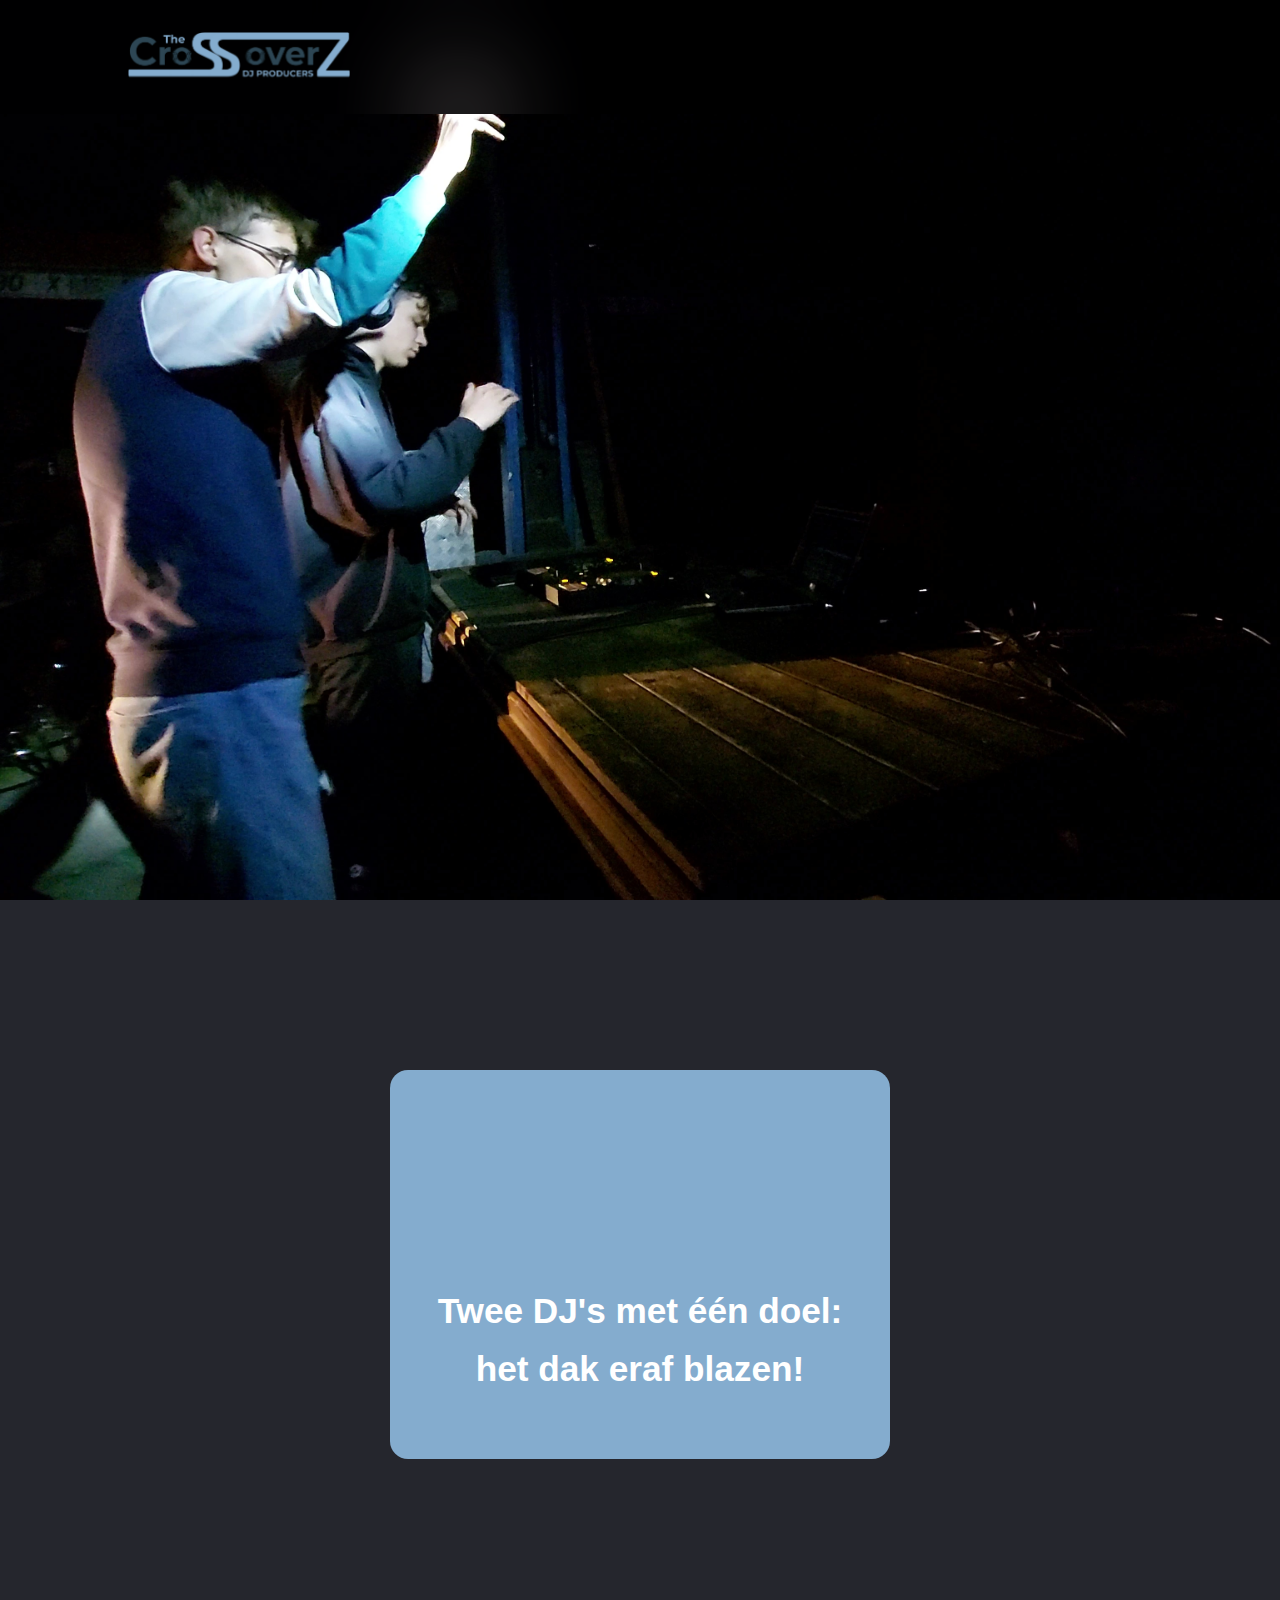
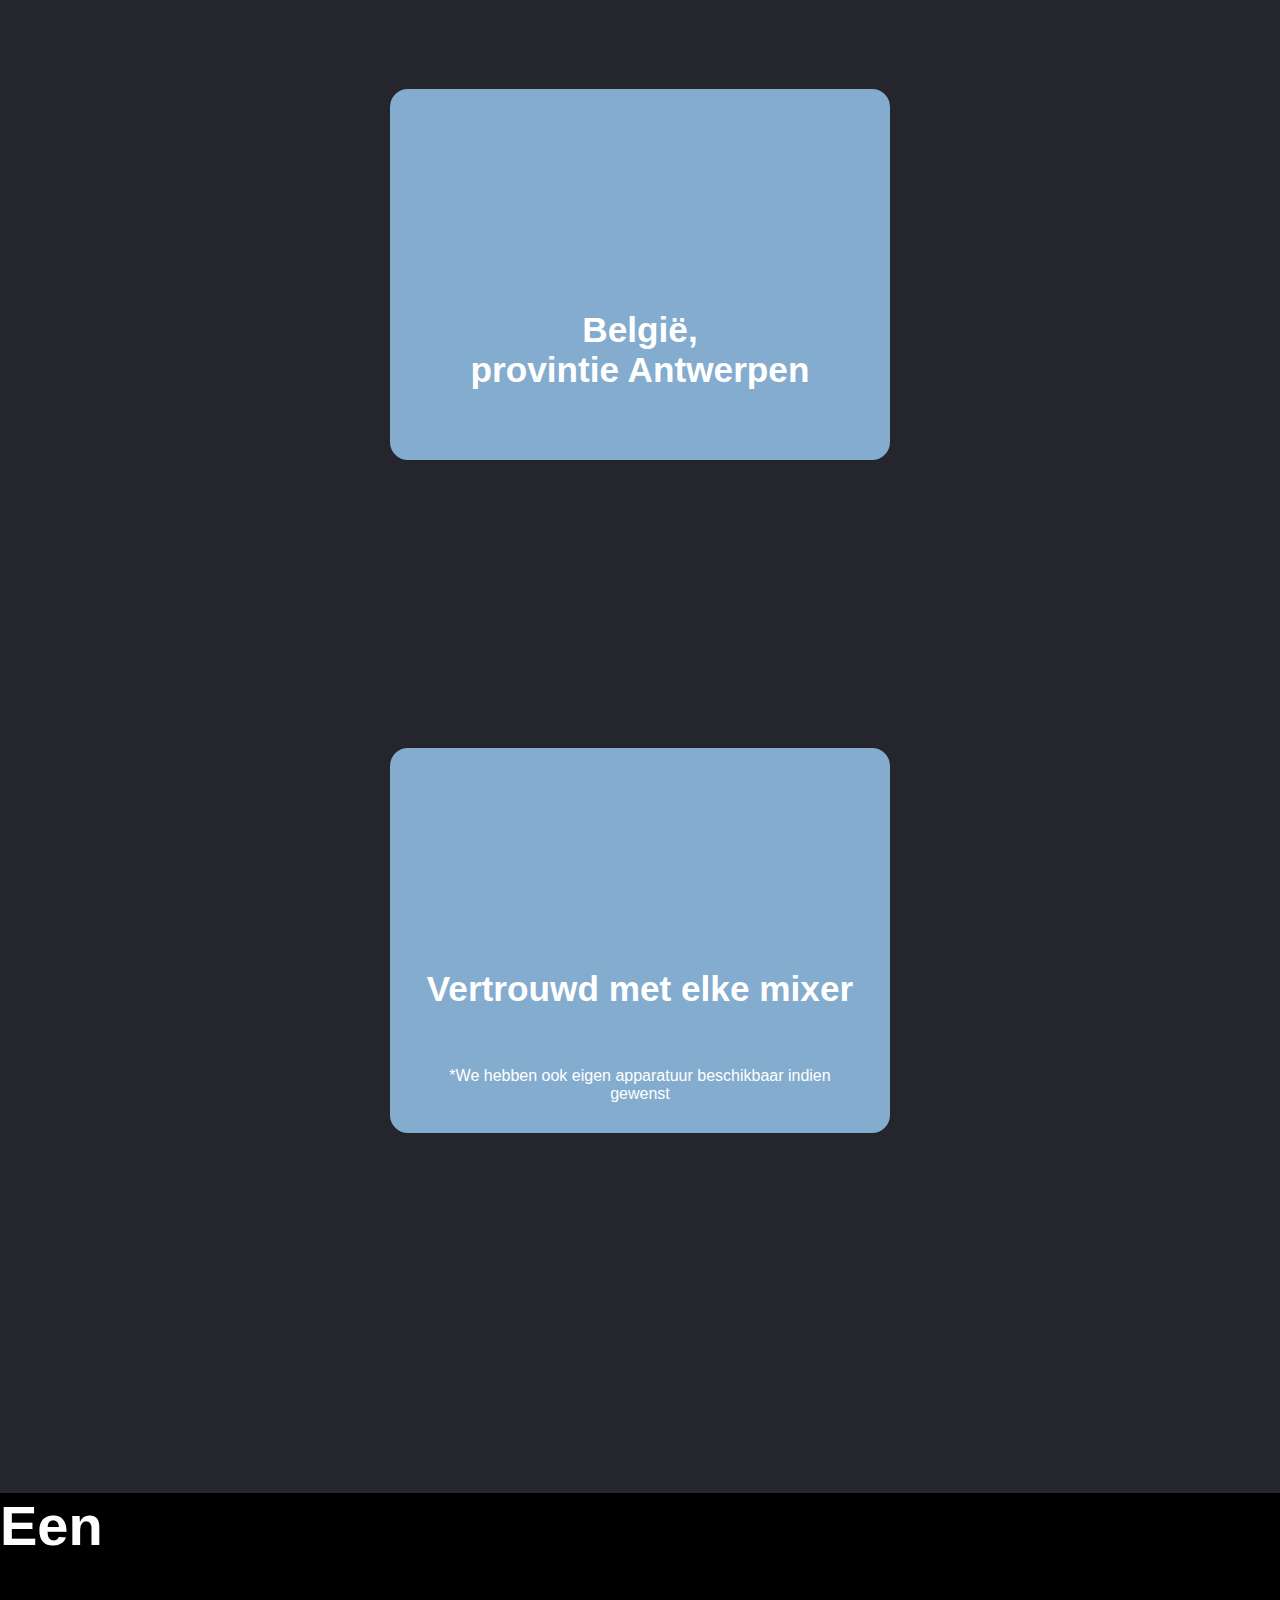
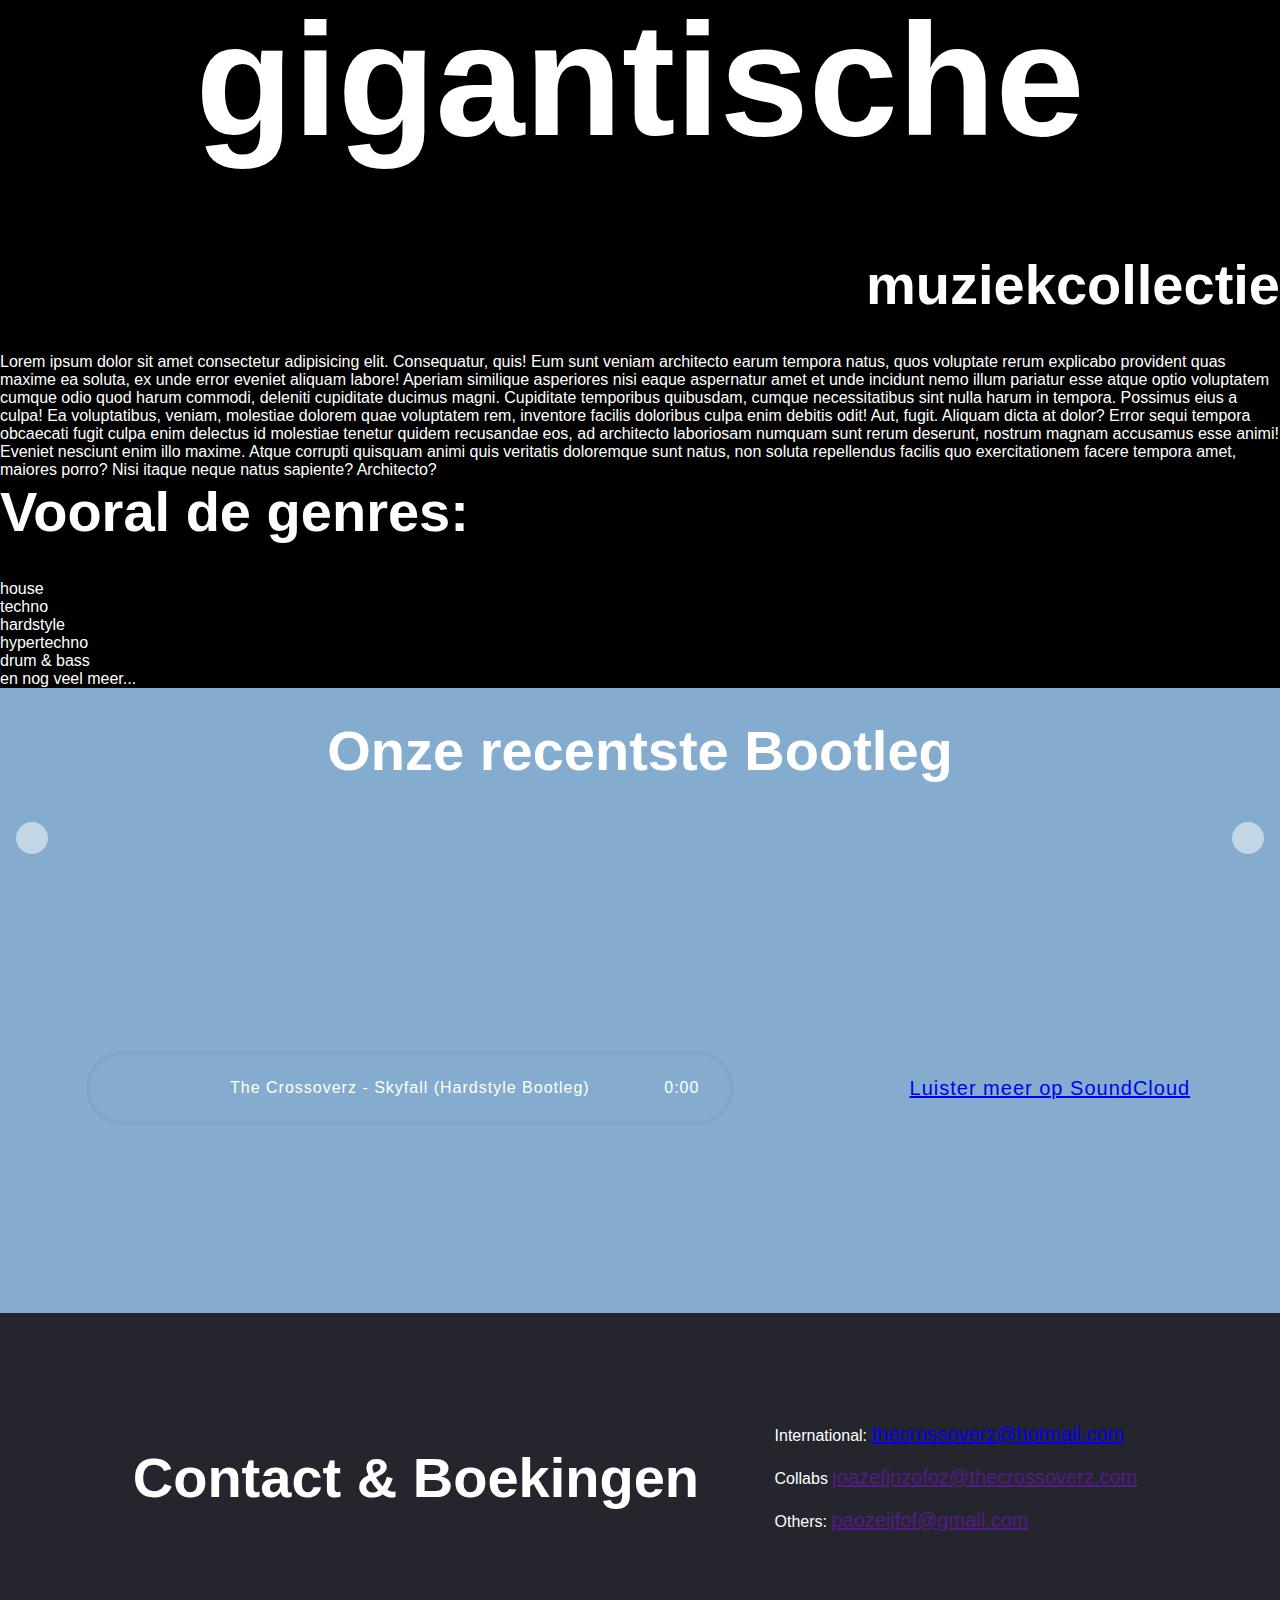
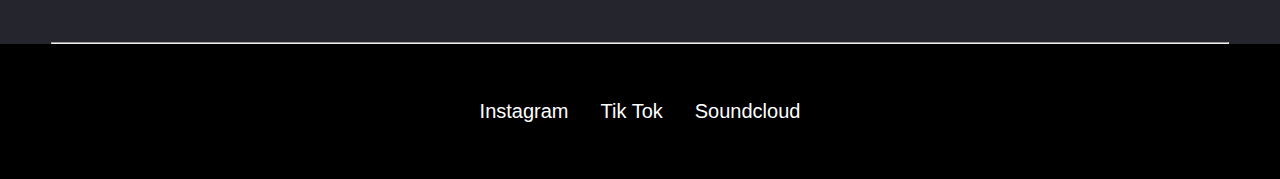
==== commit f31f596d: "zergzerg" ====
--- a/index.html
+++ b/index.html
@@ -139,11 +139,9 @@
             id="collection"> -->
         <div id="collection">
             <div class="collection">
-                <h1 class="vgigantisch">
-                    Een</h1>
-                    <h1 class="gigantisch">gigantische</h1>
-                    <h1 class="ngigantisch">muziekcollectie
-                </h1>
+                <h1 class="vgigantisch">Een</h1>
+                <h1 class="gigantisch">gigantische</h1>
+                <h1 class="ngigantisch">muziekcollectie</h1>
                 <br />
                 <br />
                 <p>
@@ -155,7 +153,7 @@
                     maxime. Atque corrupti quisquam animi quis veritatis doloremque sunt natus, non soluta repellendus facilis quo exercitationem facere tempora amet, maiores porro? Nisi itaque neque
                     natus sapiente? Architecto?
                 </p>
-                <h1>The best of genres:</h1>
+                <h1>Vooral de genres:</h1>
                 <br />
                 <br />
                 <div class="genres">
@@ -164,6 +162,7 @@
                     <p>hardstyle</p>
                     <p>hypertechno</p>
                     <p>drum & bass</p>
+                    <p>en nog veel meer...</p>
                 </div>
             </div>
         </div>
@@ -261,7 +260,7 @@
                 </div>
                 <div class="luitermeer">
                     <a
-                        href=""
+                        href="https://www.soundcloud.com/thecrossoverz/tracks"
                         target="_blank"
                         >Luister meer op SoundCloud</a
                     >
